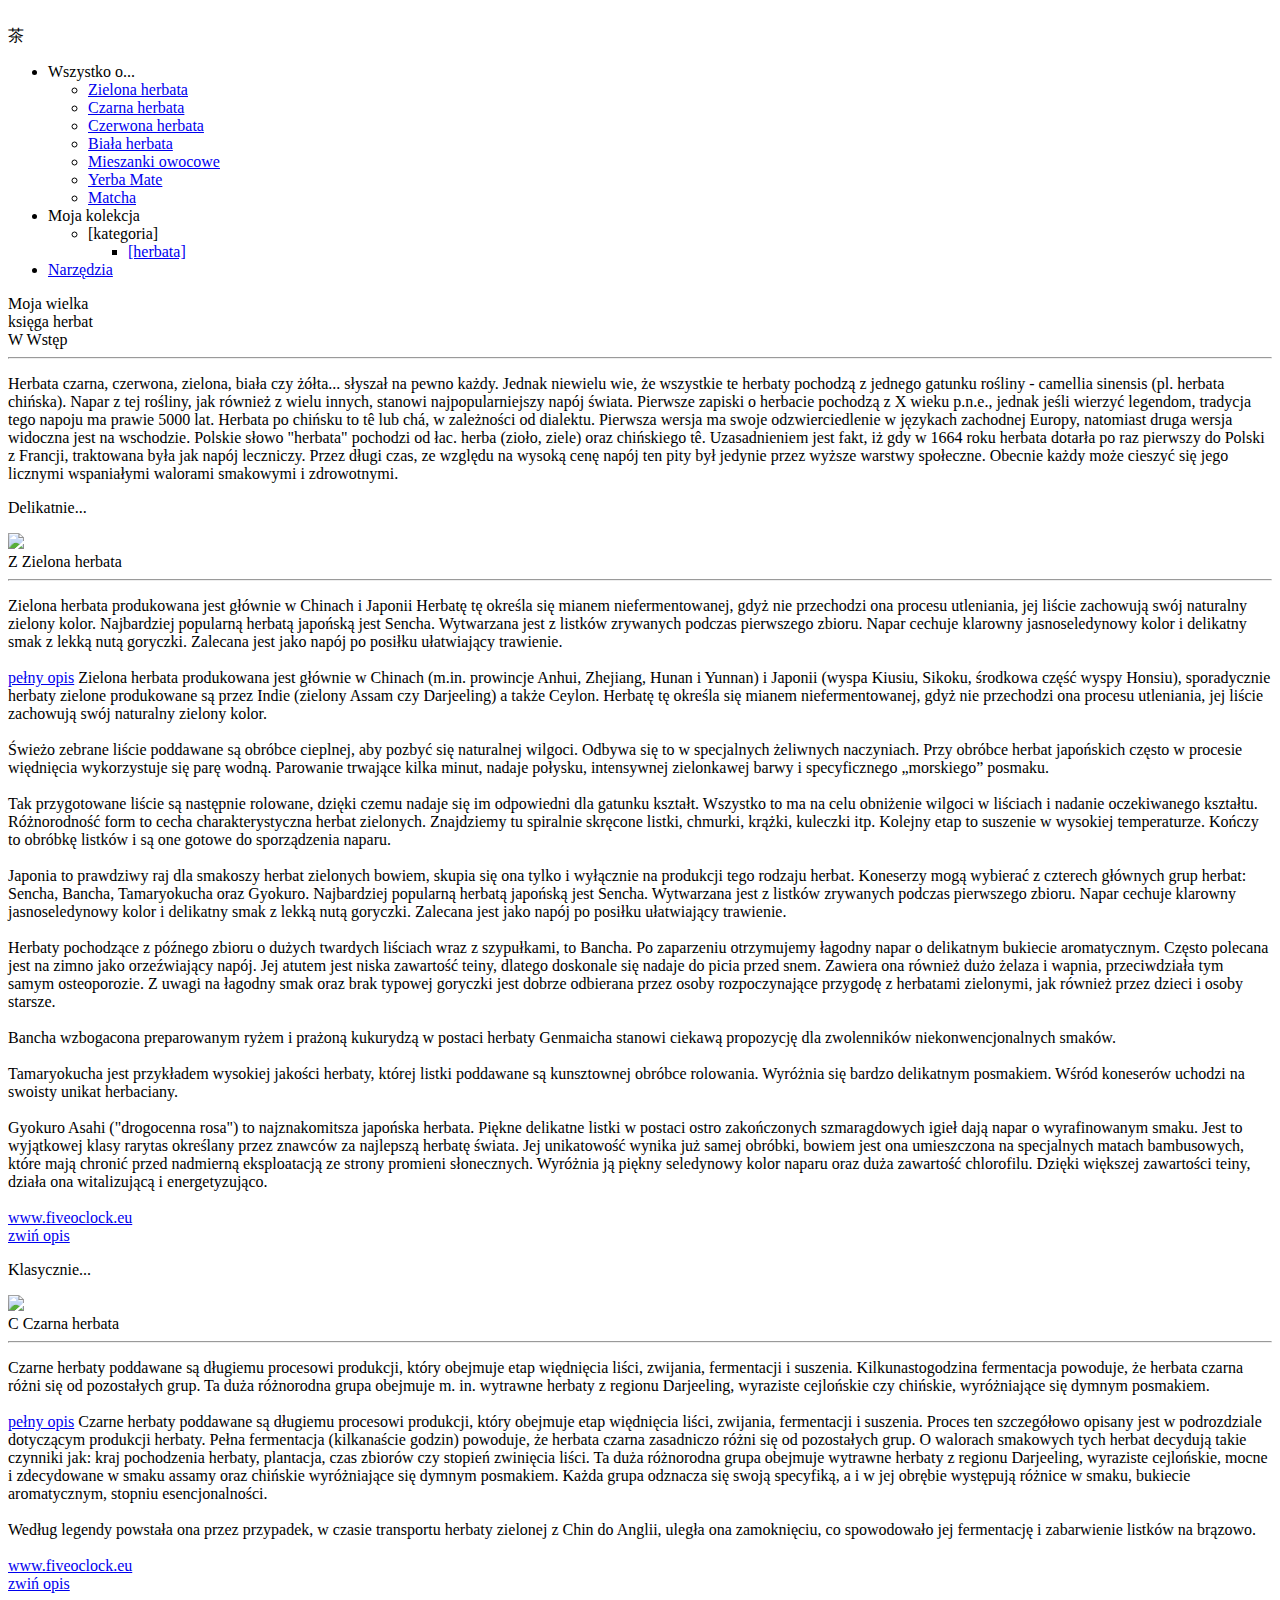
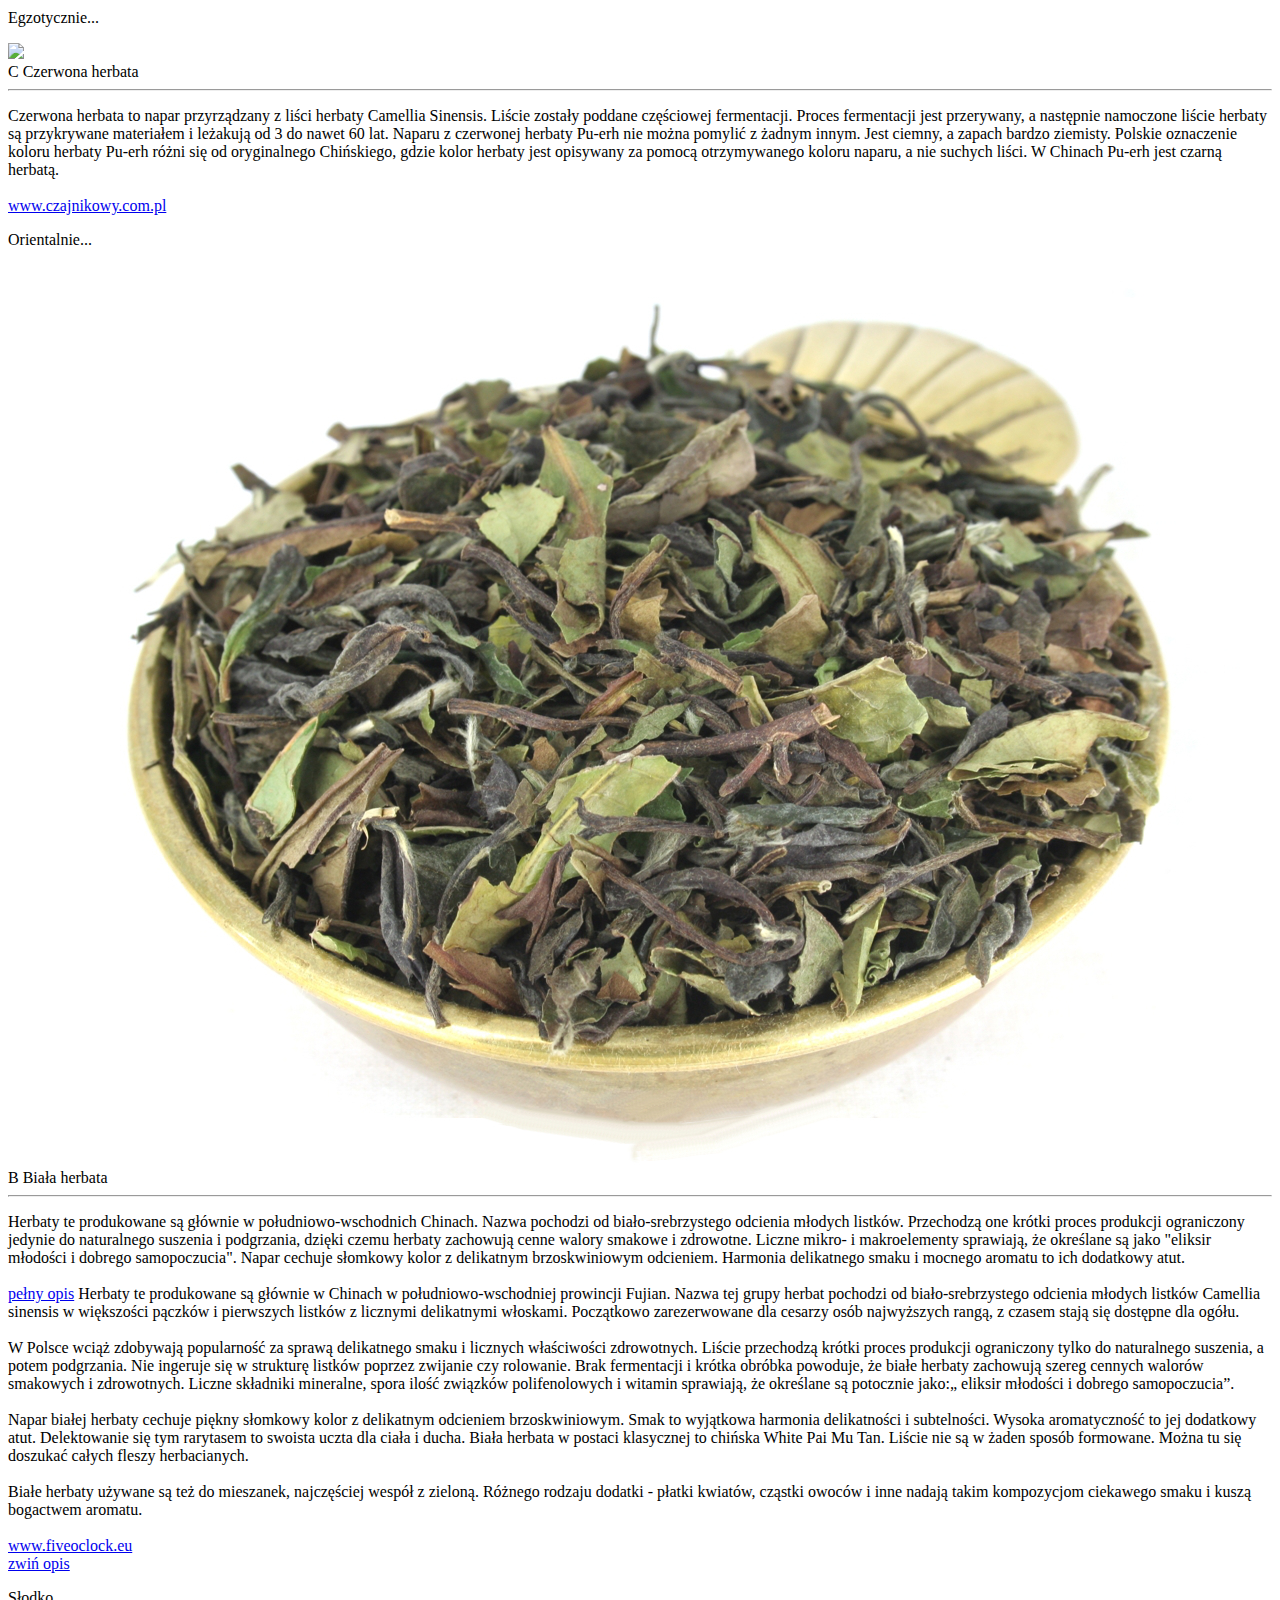
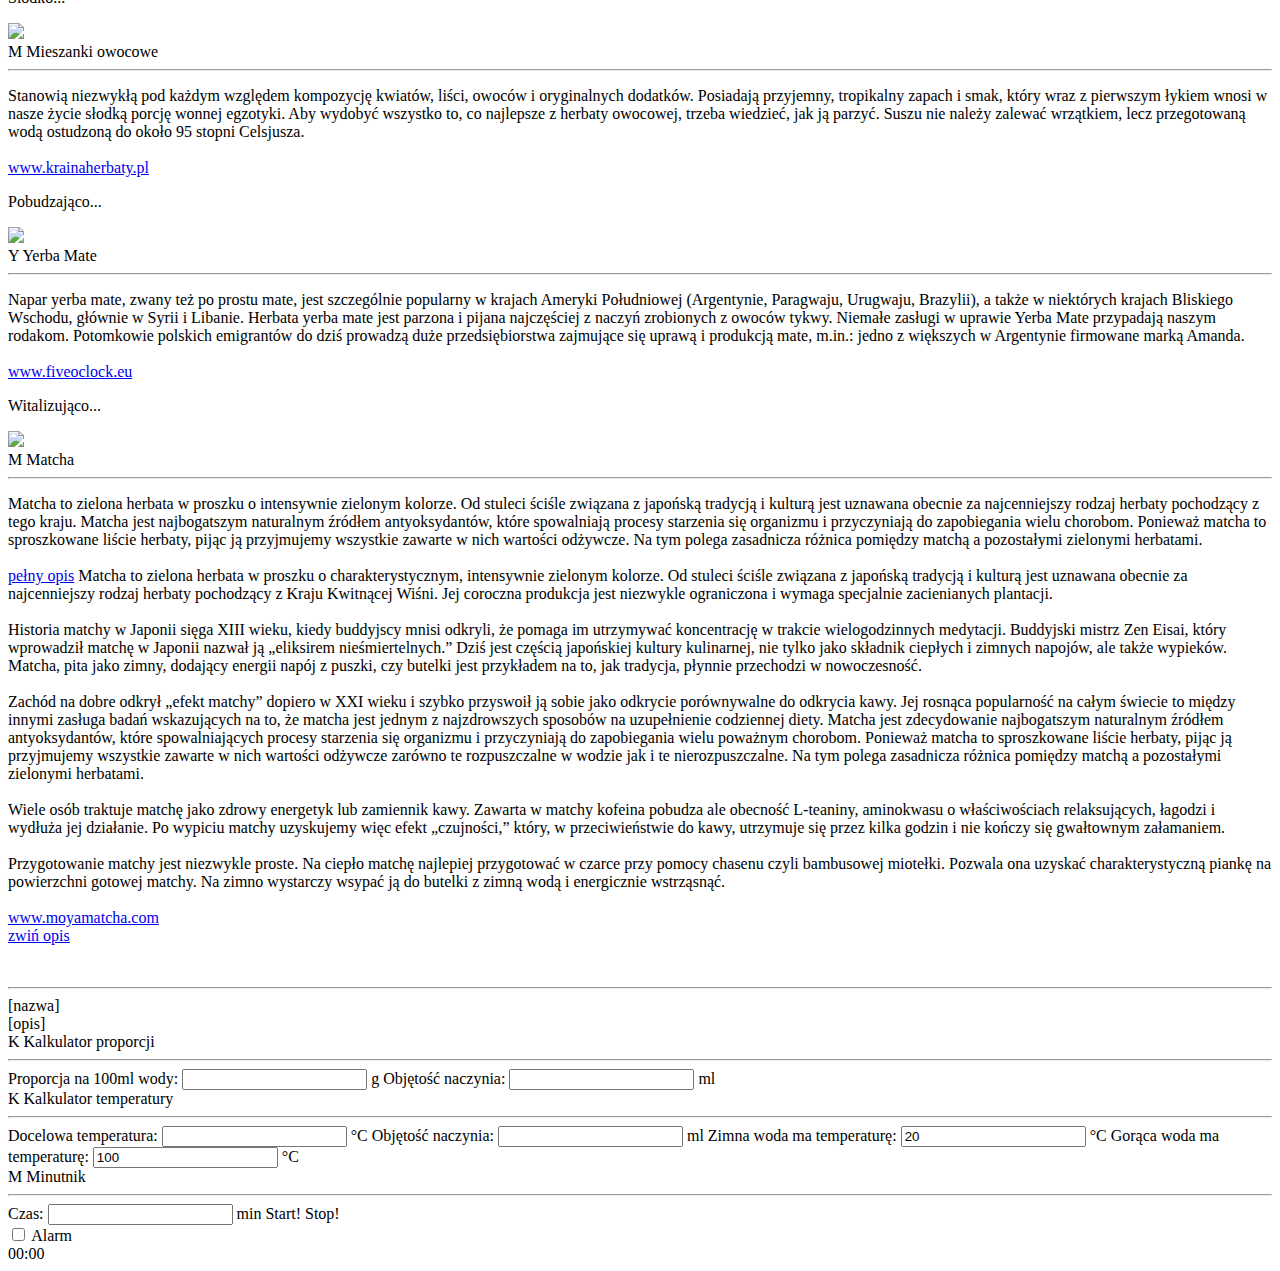
==== index.html @ 40c7bf2c "Merge branch 'main' of https://github.com/RubyNaxela/ksiega_herbat into main" ====
<!DOCTYPE html>
<!-- TODO
    Measure:
-- Mate Żurawina Pomarańcza
-- Pajarito Elaborada
-->
<html>

<head>
    <script>
        const devMode = false;
    </script>
    <script src="js/dev_mode_handler.js" type="text/javascript"></script>
    <title>Księga Herbat</title>
    <link rel="shortcut icon" href="img/favicon.ico" type="image/x-icon">
    <link href="css/checkboxes.css" rel="stylesheet" type="text/css" />
    <link href="css/style.css" rel="stylesheet" type="text/css" />
    <link href="https://fonts.googleapis.com/css2?family=Kufam:wght@400;500;700&family=Lato:wght@400;700&display=swap"
        rel="stylesheet" type="text/css" />
    <link href="https://unpkg.com/ionicons@4.5.10-0/dist/css/ionicons.min.css" rel="stylesheet" type="text/css" />
    <meta charset="utf-8" />
    <meta name="viewport" content="width=device-width,initial-scale=1" />
    <script src="https://ajax.googleapis.com/ajax/libs/jquery/1.11.0/jquery.min.js" type="text/javascript"></script>
    <script type="module" src="https://unpkg.com/ionicons@5.1.2/dist/ionicons/ionicons.esm.js"></script>
    <script nomodule="" src="https://unpkg.com/ionicons@5.1.2/dist/ionicons/ionicons.js"></script>
    <script src="js/parallax_bg_handler.min.js" type="text/javascript"></script>
    <script src="js/rubynaxela_toolbox_1.12.js" type="text/javascript"></script>
</head>

<body>
    <div id="loading-cover">
        <div class="loader">
            <div class="loading-circle"></div>
            <div class="loading-circle"></div>
            <div class="loading-circle"></div>
            <div class="loading-circle"></div>
            <div class="loading-circle"></div>
        </div>
        <noscript>
            <div>
                <span>
                    Twoja przeglądarka nie obsługuje skryptów JavaScript,
                    <br>lub są one wyłączone dla tej witryny.
                </span>
            </div>
        </noscript>
        <div id="no-internet" style="visibility: hidden;">
            <div>
                <span>
                    Brak połączenia z internetem.
                </span>
            </div>
        </div>
    </div>
    <div id="title-panel">
        <header>
            <div id="navbar-container">
                <nav>
                    <div class="menu-icons">
                        <i class="icon ion-md-menu"></i>
                        <i class="icon ion-md-close"></i>
                    </div>
                    <a class="logo">
                        茶<i class="icon ion-md-cafe"></i>
                    </a>
                    <ul class="nav-list">
                        <li>
                            <a>Wszystko o... <i class="icon ion-md-arrow-dropdown"></i></a>
                            <ul class="sub-menu">
                                <li><a class="menu-closing" href="javascript:void(0)"
                                        onclick="animScrollToElement('#desc-green-tea')">
                                        Zielona herbata</a></li>
                                <li><a class="menu-closing" href="javascript:void(0)"
                                        onclick="animScrollToElement('#desc-black-tea')">
                                        Czarna herbata</a></li>
                                <li><a class="menu-closing" href="javascript:void(0)"
                                        onclick="animScrollToElement('#desc-red-tea')">
                                        Czerwona herbata</a></li>
                                <li><a class="menu-closing" href="javascript:void(0)"
                                        onclick="animScrollToElement('#desc-white-tea')">
                                        Biała herbata</a></li>
                                <li><a class="menu-closing" href="javascript:void(0)"
                                        onclick="animScrollToElement('#desc-fruit-mix')">
                                        Mieszanki owocowe</a></li>
                                <li><a class="menu-closing" href="javascript:void(0)"
                                        onclick="animScrollToElement('#desc-yerba-mate')">
                                        Yerba Mate</a></li>
                                <li><a class="menu-closing" href="javascript:void(0)"
                                        onclick="animScrollToElement('#desc-matcha')">
                                        Matcha</a></li>
                            </ul>
                        </li>
                        <li>
                            <a>Moja kolekcja <i class="icon ion-md-arrow-dropdown"></i></a>
                            <ul class="sub-menu" id="tea-list">
                                <li>
                                    <a>[kategoria] <i class="icon ion-md-arrow-dropdown"></i></a>
                                    <ul class="sub-menu">
                                        <li><a class="menu-closing" href="javascript:void(0)"
                                                onclick="selectTea('#', this)">[herbata]</a></li>
                                    </ul>
                                </li>
                            </ul>
                        </li>
                        <li><a class="menu-closing" href="javascript:void(0)"
                                onclick="animScrollToElement('#tools')">Narzędzia</a></li>
                    </ul>
                </nav>
            </div>
        </header>
        <div id="title-center">
            Moja wielka<br><span id="title-big">księga herbat</span>
        </div>
        <a href="javascript:void(0)" onclick="animScrollToElement('#intro-container')">
            <ion-icon name="arrow-down-circle-outline" id="button"></ion-icon>
        </a>
    </div>
    <div id="intro-container">
        <div class="bookmark"><a name="wstep"></a></div>
        <div class="desc-container" id="intro">
            <div class="subtitle-container">
                <span class="subtitle">
                    <span class="initial">W</span>
                    Wstęp
                    <hr>
                </span>
            </div>
            <p class="desc">
                Herbata czarna, czerwona, zielona, biała czy żółta... słyszał na pewno każdy. Jednak niewielu wie, że
                wszystkie te herbaty pochodzą z jednego gatunku rośliny - camellia sinensis (pl. herbata chińska). Napar
                z
                tej rośliny, jak również z wielu innych, stanowi najpopularniejszy napój świata. Pierwsze zapiski o
                herbacie
                pochodzą z X wieku p.n.e., jednak jeśli wierzyć legendom, tradycja tego napoju ma prawie 5000 lat.
                Herbata
                po chińsku to tê lub chá, w zależności od dialektu. Pierwsza wersja ma swoje odzwierciedlenie w językach
                zachodnej Europy, natomiast druga wersja widoczna jest na wschodzie. Polskie słowo "herbata" pochodzi od
                łac. herba (zioło, ziele) oraz chińskiego tê. Uzasadnieniem jest fakt, iż gdy w 1664 roku herbata
                dotarła po
                raz pierwszy do Polski z Francji, traktowana była jak napój leczniczy. Przez długi czas, ze względu na
                wysoką cenę napój ten pity był jedynie przez wyższe warstwy społeczne. Obecnie każdy może cieszyć się
                jego
                licznymi wspaniałymi walorami smakowymi i zdrowotnymi.
            </p>
        </div>
    </div>
    <div id="tea-descriptions">
        <div class="parallax-background" data-parallax="scroll" data-image-src="img/backgrounds/green_tea.jpg">
            <div class="parallax-container" data-rellax-speed="-2.5">
                <p class="flavor-text">Delikatnie...</p>
            </div>
        </div>
        <div class="bookmark"><a name="opis-zielona-herbata"></a></div>
        <div class="desc-container" id="desc-green-tea">
            <img class="desc-photo" src="img/desc/zielona_herbata.jpg">
            <div class="subtitle-container">
                <span class="subtitle">
                    <span class="initial">Z</span>
                    Zielona herbata
                </span>
                <hr>
            </div>
            <p class="desc">
                <span class="shorthand-only">
                    Zielona herbata produkowana jest głównie w Chinach i Japonii Herbatę tę określa się mianem
                    niefermentowanej, gdyż nie przechodzi ona procesu utleniania, jej liście zachowują swój naturalny
                    zielony kolor. Najbardziej popularną herbatą japońską jest Sencha. Wytwarzana jest z listków
                    zrywanych podczas pierwszego zbioru. Napar cechuje klarowny jasnoseledynowy kolor i delikatny smak z
                    lekką nutą goryczki. Zalecana jest jako napój po posiłku ułatwiający trawienie.
                </span>
                <br><br>
                <a href="javascript:void(0)" class="readmore" onclick="$('#desc-green-tea').toggleClass('active');
                    animScrollToElement('#desc-green-tea');">pełny opis</a>
                <span class="hidden-desc">
                    Zielona herbata produkowana jest głównie w Chinach (m.in. prowincje Anhui, Zhejiang, Hunan i Yunnan)
                    i Japonii (wyspa Kiusiu, Sikoku, środkowa część wyspy Honsiu), sporadycznie herbaty zielone
                    produkowane są przez Indie (zielony Assam czy Darjeeling) a także Ceylon. Herbatę tę określa się
                    mianem niefermentowanej, gdyż nie przechodzi ona procesu utleniania, jej liście zachowują swój
                    naturalny zielony kolor.
                    <br><br>
                    Świeżo zebrane liście poddawane są obróbce cieplnej, aby pozbyć się naturalnej wilgoci. Odbywa się
                    to w specjalnych żeliwnych naczyniach. Przy obróbce herbat japońskich często w procesie więdnięcia
                    wykorzystuje się parę wodną. Parowanie trwające kilka minut, nadaje połysku, intensywnej zielonkawej
                    barwy i specyficznego „morskiego” posmaku.
                    <br><br>
                    Tak przygotowane liście są następnie rolowane, dzięki czemu nadaje się im odpowiedni dla gatunku
                    kształt. Wszystko to ma na celu obniżenie wilgoci w liściach i nadanie oczekiwanego kształtu.
                    Różnorodność form to cecha charakterystyczna herbat zielonych. Znajdziemy tu spiralnie skręcone
                    listki, chmurki, krążki, kuleczki itp. Kolejny etap to suszenie w wysokiej temperaturze. Kończy to
                    obróbkę listków i są one gotowe do sporządzenia naparu.
                    <br><br>
                    Japonia to prawdziwy raj dla smakoszy herbat zielonych bowiem, skupia się ona tylko i wyłącznie na
                    produkcji tego rodzaju herbat. Koneserzy mogą wybierać z czterech głównych grup herbat: Sencha,
                    Bancha, Tamaryokucha oraz Gyokuro. Najbardziej popularną herbatą japońską jest Sencha. Wytwarzana
                    jest z listków zrywanych podczas pierwszego zbioru. Napar cechuje klarowny jasnoseledynowy kolor i
                    delikatny smak z lekką nutą goryczki. Zalecana jest jako napój po posiłku ułatwiający trawienie.
                    <br><br>
                    Herbaty pochodzące z późnego zbioru o dużych twardych liściach wraz z szypułkami, to Bancha. Po
                    zaparzeniu otrzymujemy łagodny napar o delikatnym bukiecie aromatycznym. Często polecana jest na
                    zimno jako orzeźwiający napój. Jej atutem jest niska zawartość teiny, dlatego doskonale się nadaje
                    do picia przed snem. Zawiera ona również dużo żelaza i wapnia, przeciwdziała tym samym osteoporozie.
                    Z uwagi na łagodny smak oraz brak typowej goryczki jest dobrze odbierana przez osoby rozpoczynające
                    przygodę z herbatami zielonymi, jak również przez dzieci i osoby starsze.
                    <br><br>
                    Bancha wzbogacona preparowanym ryżem i prażoną kukurydzą w postaci herbaty Genmaicha stanowi ciekawą
                    propozycję dla zwolenników niekonwencjonalnych smaków.
                    <br><br>
                    Tamaryokucha jest przykładem wysokiej jakości herbaty, której listki poddawane są kunsztownej
                    obróbce rolowania. Wyróżnia się bardzo delikatnym posmakiem. Wśród koneserów uchodzi na swoisty
                    unikat herbaciany.
                    <br><br>
                    Gyokuro Asahi ("drogocenna rosa") to najznakomitsza japońska herbata. Piękne delikatne listki w
                    postaci ostro zakończonych szmaragdowych igieł dają napar o wyrafinowanym smaku. Jest to wyjątkowej
                    klasy rarytas określany przez znawców za najlepszą herbatę świata. Jej unikatowość wynika już samej
                    obróbki, bowiem jest ona umieszczona na specjalnych matach bambusowych, które mają chronić przed
                    nadmierną eksploatacją ze strony promieni słonecznych. Wyróżnia ją piękny seledynowy kolor naparu
                    oraz duża zawartość chlorofilu. Dzięki większej zawartości teiny, działa ona witalizującą i
                    energetyzująco.
                    <br><br>
                    <a href="https://www.fiveoclock.eu/herbata/pages/guide/zielona-30.html" class="source-link">
                        www.fiveoclock.eu</a>
                    <br>
                    <a href="javascript:void(0)" class="readless" onclick="$('#desc-green-tea').toggleClass('active');
                        animScrollToElement('#desc-green-tea');">zwiń opis</a>
                </span>
            </p>
        </div>
        <div class="parallax-background" data-parallax="scroll" data-image-src="img/backgrounds/black_tea.jpg">
            <div class="parallax-container" data-rellax-speed="-2.5">
                <p class="flavor-text">Klasycznie...</p>
            </div>
        </div>
        <div class="bookmark"><a name="opis-czarna-herbata"></a></div>
        <div class="desc-container" id="desc-black-tea">
            <img class="desc-photo" src="img/desc/czarna_herbata.jpg">
            <div class="subtitle-container">
                <span class="subtitle">
                    <span class="initial">C</span>
                    Czarna herbata
                </span>
                <hr>
            </div>
            <p class="desc">
                <span class="shorthand-only">
                    Czarne herbaty poddawane są długiemu procesowi produkcji, który obejmuje etap więdnięcia liści,
                    zwijania, fermentacji i suszenia. Kilkunastogodzina fermentacja powoduje, że herbata czarna różni
                    się od pozostałych grup. Ta duża różnorodna grupa obejmuje m. in. wytrawne herbaty z regionu
                    Darjeeling, wyraziste cejlońskie czy chińskie, wyróżniające się dymnym posmakiem.
                    <br><br>
                </span>
                <a href="javascript:void(0)" class="readmore" onclick="$('#desc-black-tea').toggleClass('active');
                    animScrollToElement('#desc-black-tea');">pełny opis</a>
                <span class="hidden-desc">
                    Czarne herbaty poddawane są długiemu procesowi produkcji, który obejmuje etap więdnięcia liści,
                    zwijania, fermentacji i suszenia. Proces ten szczegółowo opisany jest w podrozdziale dotyczącym
                    produkcji herbaty. Pełna fermentacja (kilkanaście godzin) powoduje, że herbata czarna zasadniczo
                    różni się od pozostałych grup. O walorach smakowych tych herbat decydują takie czynniki jak: kraj
                    pochodzenia herbaty, plantacja, czas zbiorów czy stopień zwinięcia liści. Ta duża różnorodna grupa
                    obejmuje wytrawne herbaty z regionu Darjeeling, wyraziste cejlońskie, mocne i zdecydowane w smaku
                    assamy oraz chińskie wyróżniające się dymnym posmakiem. Każda grupa odznacza się swoją specyfiką, a
                    i w jej obrębie występują różnice w smaku, bukiecie aromatycznym, stopniu esencjonalności.
                    <br><br>
                    Według legendy powstała ona przez przypadek, w czasie transportu herbaty zielonej z Chin do Anglii,
                    uległa ona zamoknięciu, co spowodowało jej fermentację i zabarwienie listków na brązowo.
                    <br><br>
                    <a href="https://www.fiveoclock.eu/herbata/pages/guide/czarna-31.html" class="source-link">
                        www.fiveoclock.eu</a>
                    <br>
                    <a href="javascript:void(0)" class="readless" onclick="$('#desc-black-tea').toggleClass('active');
                        animScrollToElement('#desc-black-tea');">zwiń opis</a>
                </span>
            </p>
        </div>
        <div class="parallax-background" data-parallax="scroll" data-image-src="img/backgrounds/puerh.jpg">
            <div class="parallax-container" data-rellax-speed="-2.5">
                <p class="flavor-text">Egzotycznie...</p>
            </div>
        </div>
        <div class="bookmark"><a name="opis-czerwona-herbata"></a></div>
        <div class="desc-container" id="desc-red-tea">
            <img class="desc-photo" src="img/desc/czerwona_herbata.jpg">
            <div class="subtitle-container">
                <span class="subtitle">
                    <span class="initial">C</span>
                    Czerwona herbata
                </span>
                <hr>
            </div>
            <p class="desc">
                <span class="shorthand-only">
                    Czerwona herbata to napar przyrządzany z liści herbaty Camellia Sinensis. Liście zostały poddane
                    częściowej fermentacji. Proces fermentacji jest przerywany, a następnie namoczone liście herbaty są
                    przykrywane materiałem i leżakują od 3 do nawet 60 lat. Naparu z czerwonej herbaty Pu-erh nie można
                    pomylić z żadnym innym. Jest ciemny, a zapach bardzo ziemisty. Polskie oznaczenie koloru herbaty
                    Pu-erh różni się od oryginalnego Chińskiego, gdzie kolor herbaty jest opisywany za pomocą
                    otrzymywanego koloru naparu, a nie suchych liści. W Chinach Pu-erh jest czarną herbatą.
                    <br><br>
                    <a href="https://www.czajnikowy.com.pl/herbata-czerwona-pu-erh/" class="source-link">
                        www.czajnikowy.com.pl</a>
                </span>
            </p>
        </div>
        <div class="parallax-background" data-parallax="scroll" data-image-src="img/backgrounds/white_tea.jpeg">
            <div class="parallax-container" data-rellax-speed="-2.5">
                <p class="flavor-text">Orientalnie...</p>
            </div>
        </div>
        <div class="bookmark"><a name="opis-biala-herbata"></a></div>
        <div class="desc-container" id="desc-white-tea">
            <img class="desc-photo" src="img/desc/biała_herbata.jpg">
            <div class="subtitle-container">
                <span class="subtitle">
                    <span class="initial">B</span>
                    Biała herbata
                </span>
                <hr>
            </div>
            <p class="desc">
                <span class="shorthand-only">
                    Herbaty te produkowane są głównie w południowo-wschodnich Chinach. Nazwa pochodzi od
                    biało-srebrzystego odcienia młodych listków. Przechodzą one krótki proces produkcji ograniczony
                    jedynie do naturalnego suszenia i podgrzania, dzięki czemu herbaty zachowują cenne walory smakowe i
                    zdrowotne. Liczne mikro- i makroelementy sprawiają, że określane są jako "eliksir młodości i dobrego
                    samopoczucia". Napar cechuje słomkowy kolor z delikatnym brzoskwiniowym odcieniem. Harmonia
                    delikatnego smaku i mocnego aromatu to ich dodatkowy atut.
                    <br><br>
                </span>
                <a href="javascript:void(0)" class="readmore" onclick="$('#desc-white-tea').toggleClass('active');
                    animScrollToElement('#desc-white-tea');">pełny opis</a>
                <span class="hidden-desc">
                    Herbaty te produkowane są głównie w Chinach w południowo-wschodniej prowincji Fujian. Nazwa tej
                    grupy herbat pochodzi od biało-srebrzystego odcienia młodych listków Camellia sinensis w większości
                    pączków i pierwszych listków z licznymi delikatnymi włoskami. Początkowo zarezerwowane dla cesarzy
                    osób najwyższych rangą, z czasem stają się dostępne dla ogółu.
                    <br><br>
                    W Polsce wciąż zdobywają popularność za sprawą delikatnego smaku i licznych właściwości zdrowotnych.
                    Liście przechodzą krótki proces produkcji ograniczony tylko do naturalnego suszenia, a potem
                    podgrzania. Nie ingeruje się w strukturę listków poprzez zwijanie czy rolowanie. Brak fermentacji i
                    krótka obróbka powoduje, że białe herbaty zachowują szereg cennych walorów smakowych i zdrowotnych.
                    Liczne składniki mineralne, spora ilość związków polifenolowych i witamin sprawiają, że określane są
                    potocznie jako:„ eliksir młodości i dobrego samopoczucia”.
                    <br><br>
                    Napar białej herbaty cechuje piękny słomkowy kolor z delikatnym odcieniem brzoskwiniowym. Smak to
                    wyjątkowa harmonia delikatności i subtelności. Wysoka aromatyczność to jej dodatkowy atut.
                    Delektowanie się tym rarytasem to swoista uczta dla ciała i ducha. Biała herbata w postaci
                    klasycznej to chińska White Pai Mu Tan. Liście nie są w żaden sposób formowane. Można tu się
                    doszukać całych fleszy herbacianych.
                    <br><br>
                    Białe herbaty używane są też do mieszanek, najczęściej wespół z zieloną. Różnego
                    rodzaju dodatki - płatki kwiatów, cząstki owoców i inne nadają takim kompozycjom ciekawego smaku i
                    kuszą bogactwem aromatu.
                    <br><br>
                    <a href="https://www.fiveoclock.eu/herbata/pages/guide/biala-32.html" class="source-link">
                        www.fiveoclock.eu</a>
                    <br>
                    <a href="javascript:void(0)" class="readless" onclick="$('#desc-white-tea').toggleClass('active');
                        animScrollToElement('#desc-white-tea');">zwiń opis</a>
                </span>
            </p>
        </div>
        <div class="parallax-background" data-parallax="scroll" data-image-src="img/backgrounds/fruit_flower_tea.jpg">
            <div class="parallax-container" data-rellax-speed="-2.5">
                <p class="flavor-text">Słodko...</p>
            </div>
        </div>
        <div class="bookmark"><a name="opis-mieszanki-owocowe"></a></div>
        <div class="desc-container" id="desc-fruit-mix">
            <img class="desc-photo" src="img/desc/mieszanki_owocowe.jpg">
            <div class="subtitle-container">
                <span class="subtitle">
                    <span class="initial">M</span>
                    Mieszanki owocowe
                </span>
                <hr>
            </div>
            <p class="desc">
                <span class="shorthand-only">
                    Stanowią niezwykłą pod każdym względem kompozycję kwiatów, liści, owoców i oryginalnych dodatków.
                    Posiadają przyjemny, tropikalny zapach i smak, który wraz z pierwszym łykiem wnosi w nasze życie
                    słodką porcję wonnej egzotyki. Aby wydobyć wszystko to, co najlepsze z herbaty owocowej, trzeba
                    wiedzieć, jak ją parzyć. Suszu nie należy zalewać wrzątkiem, lecz przegotowaną wodą ostudzoną do
                    około 95 stopni Celsjusza.
                    <br><br>
                    <a href="https://www.krainaherbaty.pl/herbata-owocowa" class="source-link">
                        www.krainaherbaty.pl</a>
                </span>
            </p>
        </div>
        <div class="parallax-background" data-parallax="scroll" data-image-src="img/backgrounds/yerba_mate.jpg">
            <div class="parallax-container" data-rellax-speed="-2.5">
                <p class="flavor-text">Pobudzająco...</p>
            </div>
        </div>
        <div class="bookmark"><a name="opis-yerba-mate"></a></div>
        <div class="desc-container" id="desc-yerba-mate">
            <img class="desc-photo" src="img/desc/yerba_mate.jpg">
            <div class="subtitle-container">
                <span class="subtitle">
                    <span class="initial">Y</span>
                    Yerba Mate
                </span>
                <hr>
            </div>
            <p class="desc">
                <span class="shorthand-only">
                    Napar yerba mate, zwany też po prostu mate, jest szczególnie popularny w krajach Ameryki Południowej
                    (Argentynie, Paragwaju, Urugwaju, Brazylii), a także w niektórych krajach Bliskiego Wschodu, głównie
                    w Syrii i Libanie. Herbata yerba mate jest parzona i pijana najczęściej z naczyń zrobionych z owoców
                    tykwy. Niemałe zasługi w uprawie Yerba Mate przypadają naszym rodakom. Potomkowie polskich
                    emigrantów do dziś prowadzą duże przedsiębiorstwa zajmujące się uprawą i produkcją mate, m.in.:
                    jedno z większych w Argentynie firmowane marką Amanda.
                    <br><br>
                    <a href="https://www.fiveoclock.eu/herbata/products/mate-zielona-234.html" class="source-link">
                        www.fiveoclock.eu</a>
                </span>
            </p>
        </div>
        <div class="parallax-background" data-parallax="scroll" data-image-src="img/backgrounds/matcha.jpg">
            <div class="parallax-container" data-rellax-speed="-2.5">
                <p class="flavor-text">Witalizująco...</p>
            </div>
        </div>
        <div class="bookmark"><a name="opis-matcha"></a></div>
        <div class="desc-container" id="desc-matcha">
            <img class="desc-photo" src="img/desc/matcha.jpg">
            <div class="subtitle-container">
                <span class="subtitle">
                    <span class="initial">M</span>
                    Matcha
                </span>
                <hr>
            </div>
            <p class="desc">
                <span class="shorthand-only">
                    Matcha to zielona herbata w proszku o intensywnie zielonym kolorze. Od stuleci ściśle związana z
                    japońską tradycją i kulturą jest uznawana obecnie za najcenniejszy rodzaj herbaty pochodzący z tego
                    kraju. Matcha jest najbogatszym naturalnym źródłem antyoksydantów, które spowalniają procesy
                    starzenia się organizmu i przyczyniają do zapobiegania wielu chorobom. Ponieważ matcha to
                    sproszkowane liście herbaty, pijąc ją przyjmujemy wszystkie zawarte w nich wartości odżywcze. Na tym
                    polega zasadnicza różnica pomiędzy matchą a pozostałymi zielonymi herbatami.
                </span>
                <br><br>
                <a href="javascript:void(0)" class="readmore" onclick="$('#desc-matcha').toggleClass('active');
                    animScrollToElement('#desc-matcha');">pełny opis</a>
                <span class="hidden-desc">
                    Matcha to zielona herbata w proszku o charakterystycznym, intensywnie zielonym kolorze. Od stuleci
                    ściśle związana z japońską tradycją i kulturą jest uznawana obecnie za najcenniejszy rodzaj herbaty
                    pochodzący z Kraju Kwitnącej Wiśni. Jej coroczna produkcja jest niezwykle ograniczona i wymaga
                    specjalnie zacienianych plantacji.
                    <br><br>
                    Historia matchy w Japonii sięga XIII wieku, kiedy buddyjscy mnisi odkryli, że pomaga im utrzymywać
                    koncentrację w trakcie wielogodzinnych medytacji. Buddyjski mistrz Zen Eisai, który wprowadził
                    matchę w Japonii nazwał ją „eliksirem nieśmiertelnych.” Dziś jest częścią japońskiej kultury
                    kulinarnej, nie tylko jako składnik ciepłych i zimnych napojów, ale także wypieków. Matcha, pita
                    jako zimny, dodający energii napój z puszki, czy butelki jest przykładem na to, jak tradycja,
                    płynnie przechodzi w nowoczesność.
                    <br><br>
                    Zachód na dobre odkrył „efekt matchy” dopiero w XXI wieku i szybko przyswoił ją sobie jako odkrycie
                    porównywalne do odkrycia kawy. Jej rosnąca popularność na całym świecie to między innymi zasługa
                    badań wskazujących na to, że matcha jest jednym z najzdrowszych sposobów na uzupełnienie codziennej
                    diety. Matcha jest zdecydowanie najbogatszym naturalnym źródłem antyoksydantów, które
                    spowalniających procesy starzenia się organizmu i przyczyniają do zapobiegania wielu poważnym
                    chorobom. Ponieważ matcha to sproszkowane liście herbaty, pijąc ją przyjmujemy wszystkie zawarte w
                    nich wartości odżywcze zarówno te rozpuszczalne w wodzie jak i te nierozpuszczalne. Na tym polega
                    zasadnicza różnica pomiędzy matchą a pozostałymi zielonymi herbatami.
                    <br><br>
                    Wiele osób traktuje matchę jako zdrowy energetyk lub zamiennik kawy. Zawarta w matchy kofeina
                    pobudza ale obecność L-teaniny, aminokwasu o właściwościach relaksujących, łagodzi i wydłuża jej
                    działanie. Po wypiciu matchy uzyskujemy więc efekt „czujności,” który, w przeciwieństwie do kawy,
                    utrzymuje się przez kilka godzin i nie kończy się gwałtownym załamaniem.
                    <br><br>
                    Przygotowanie matchy jest niezwykle proste. Na ciepło matchę najlepiej przygotować w czarce przy
                    pomocy chasenu czyli bambusowej miotełki. Pozwala ona uzyskać charakterystyczną piankę na
                    powierzchni gotowej matchy. Na zimno wystarczy wsypać ją do butelki z zimną wodą i energicznie
                    wstrząsnąć.
                    <br><br>
                    <a href="https://www.moyamatcha.com/japonska-zielona-herbata-moya-matcha/czym-jest-matcha"
                        class="source-link">
                        www.moyamatcha.com</a>
                    <br>
                    <a href="javascript:void(0)" class="readless" onclick="$('#desc-matcha').toggleClass('active');
                        animScrollToElement('#desc-matcha');">zwiń opis</a>
                </span>
            </p>
        </div>
    </div>
    <div id="tea-collection">
        <div class="shelf-container">
            <div class="icons-wrapper">
                <div class="shelf-icons">
                    <ion-icon class="left-arrow" name="chevron-back-circle"></ion-icon>
                    <ion-icon class="right-arrow" name="chevron-forward-circle"></ion-icon>
                </div>
            </div>
            <div class="shelf" id="placeholder">
                <div class="tea-boxes">
                    <div class="tea-box">
                        <div class="ribbon fiveoclock"></div>
                        <div class="amount ribbon fiveoclock" data-amount=""></div>
                        <div class="cup ribbon fiveoclock"></div>
                        <div class="rating-stars">
                            <ion-icon name="star"></ion-icon>
                            <ion-icon name="star"></ion-icon>
                            <ion-icon name="star-half-outline"></ion-icon>
                            <ion-icon name="star-outline"></ion-icon>
                            <ion-icon name="star-outline"></ion-icon>
                        </div>
                        <div class="photo-area">
                            <img class="tea-photo" src="" onerror="loadFallbackPhoto(this)">
                        </div>
                        <div class="title">
                            <hr><span class="title-text">[nazwa]</span>
                        </div>
                        <div class="desc">
                            [opis]
                        </div>
                        <div class="brewing-instructions">
                            <brewing-table data-temp="?" />
                        </div>
                        <div class="tea-box-shelf-base"></div>
                        <div class="tea-box-shadow"></div>
                    </div>
                </div>
                <div>
                    <div class="forced-margin"></div>
                </div>
            </div>
        </div>
    </div>
    <div id="tools">
        <div class="bookmark"><a name="narzedzia"></a></div>
        <div class="tool-wrapper" id="ratio-calc-wrapper">
            <div class="tool-area">
                <div class="tool-container">
                    <div class="subtitle-container" id="ratio-calc-title">
                        <ion-icon class="tool-close" name="close-outline" onclick="toggleFixed('#ratio-calc-wrapper')">
                        </ion-icon>
                        <span class="subtitle">
                            <span class="initial">K</span>
                            Kalkulator proporcji
                            <hr>
                        </span>
                    </div>
                    <script src="js/ratio_calc.js" type="text/javascript"></script>
                    <div class="tool" id="ratio_calc">
                        <span class="right">Proporcja na 100ml wody:</span>
                        <input type="text" id="M_ratio" onchange="calcRatio();" onkeypress="this.onchange();"
                            onpaste="this.onchange();" oninput="this.onchange();" />
                        <span class="unit">g</span>
                        <span class="right">Objętość naczynia:</span>
                        <input type="text" id="V_ratio" onchange="calcRatio();" onkeypress="this.onchange();"
                            onpaste="this.onchange();" oninput="this.onchange();" />
                        <span class="unit">ml</span>
                        <span class="output" id="output_ratio"></span>
                    </div>
                </div>
            </div>
        </div>
        <div class="tool-wrapper" id="temperature-calc-wrapper">
            <div class="tool-area">
                <div class="tool-container">
                    <div class="subtitle-container" id="temperature-calc-title">
                        <ion-icon class="tool-close" name="close-outline"
                            onclick="toggleFixed('#temperature-calc-wrapper')"></ion-icon>
                        <span class="subtitle">
                            <span class="initial">K</span>
                            Kalkulator temperatury
                            <hr>
                        </span>
                    </div>
                    <script src="js/temperature_calc.js" type="text/javascript"></script>
                    <div class="tool" id="temperature_calc">
                        <span class="right">Docelowa temperatura:</span>
                        <input type="text" id="T_temperature" onchange="calcTemperature();"
                            onkeypress="this.onchange();" onpaste="this.onchange();" oninput="this.onchange();" />
                        <span class="unit">°C</span>
                        <span class="right">Objętość naczynia:</span>
                        <input type="text" id="V_temperature" onchange="calcTemperature();"
                            onkeypress="this.onchange();" onpaste="this.onchange();" oninput="this.onchange();" />
                        <span class="unit">ml</span>
                        <span id="water_or_ice" class="right">Zimna woda ma temperaturę:</span>
                        <input type="text" id="T1_temperature" value="20" onchange="calcTemperature();"
                            onkeypress="this.onchange();" onpaste="this.onchange();" oninput="this.onchange();" />
                        <span class="unit">°C</span>
                        <span class="right">Gorąca woda ma temperaturę:</span>
                        <input type="text" id="T2_temperature" value="100" onchange="calcTemperature();"
                            onkeypress="this.onchange();" onpaste="this.onchange();" oninput="this.onchange();" />
                        <span class="unit">°C</span>
                        <span class="output" id="output_temperature"></span>
                    </div>
                </div>
            </div>
        </div>
        <div class="tool-wrapper" id="timer-wrapper">
            <div class="tool-area">
                <div class="tool-container">
                    <div class="subtitle-container" id="timer-title">
                        <ion-icon class="tool-close" name="close-outline" onclick="toggleFixed('#timer-wrapper')">
                        </ion-icon>
                        <span class="subtitle">
                            <span class="initial">M</span>
                            Minutnik
                            <hr>
                        </span>
                    </div>
                    <script src="js/timer.js" type="text/javascript"></script>
                    <div class="tool" id="timer">
                        <span class="right">Czas:</span>
                        <input type="text" id="timer_input" />
                        <span class="unit">min</span>
                        <span class="button" onclick="timerFromInput()">Start!</span>
                        <span class="button" onclick="timerStop()">Stop!</span>
                        <div>
                            <input type="checkbox" id="timer_alarm" class="checkbox css-checkbox lrg" />
                            <label for="timer_alarm" name="checkbox69_lbl" class="css-label lrg vlad"
                                id="toggle_alarm_label">
                                Alarm
                            </label>
                        </div>
                        <span id="output_timer">00:00</span>
                    </div>
                </div>
            </div>
        </div>

    </div>
    <style id="ribbon-styles"></style>
    <script src="js/parallax_fg_handler.min.js" type="text/javascript"></script>
    <script src="js/layout_handler.js" type="text/javascript"></script>
    <script src="js/tea_boxes_handler.js" type="text/javascript"></script>
    <script src="js/collection_arrows_handler.js" type="text/javascript"></script>
    <script src="js/sync_tasks_manager.js" type="text/javascript"></script>
    <script src="js/data_importer.js" type="text/javascript"></script>
</body>

</html>
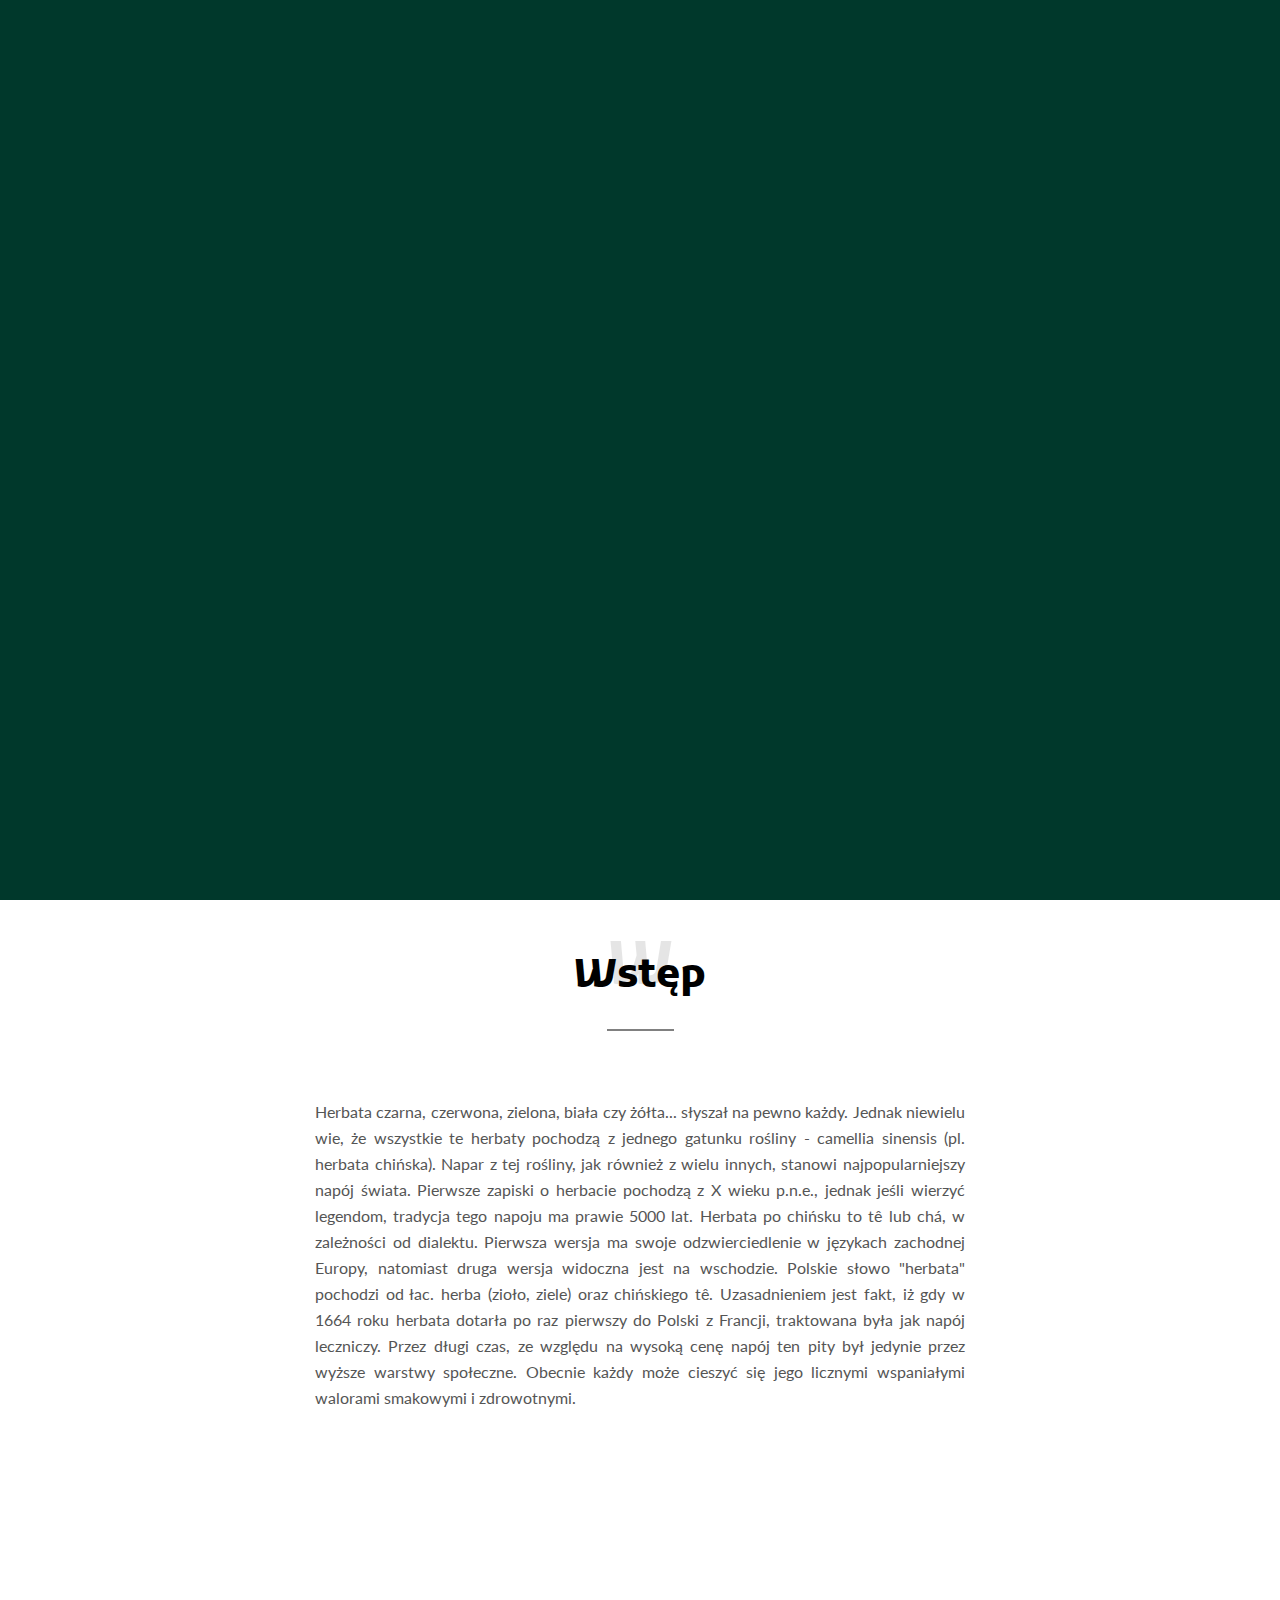
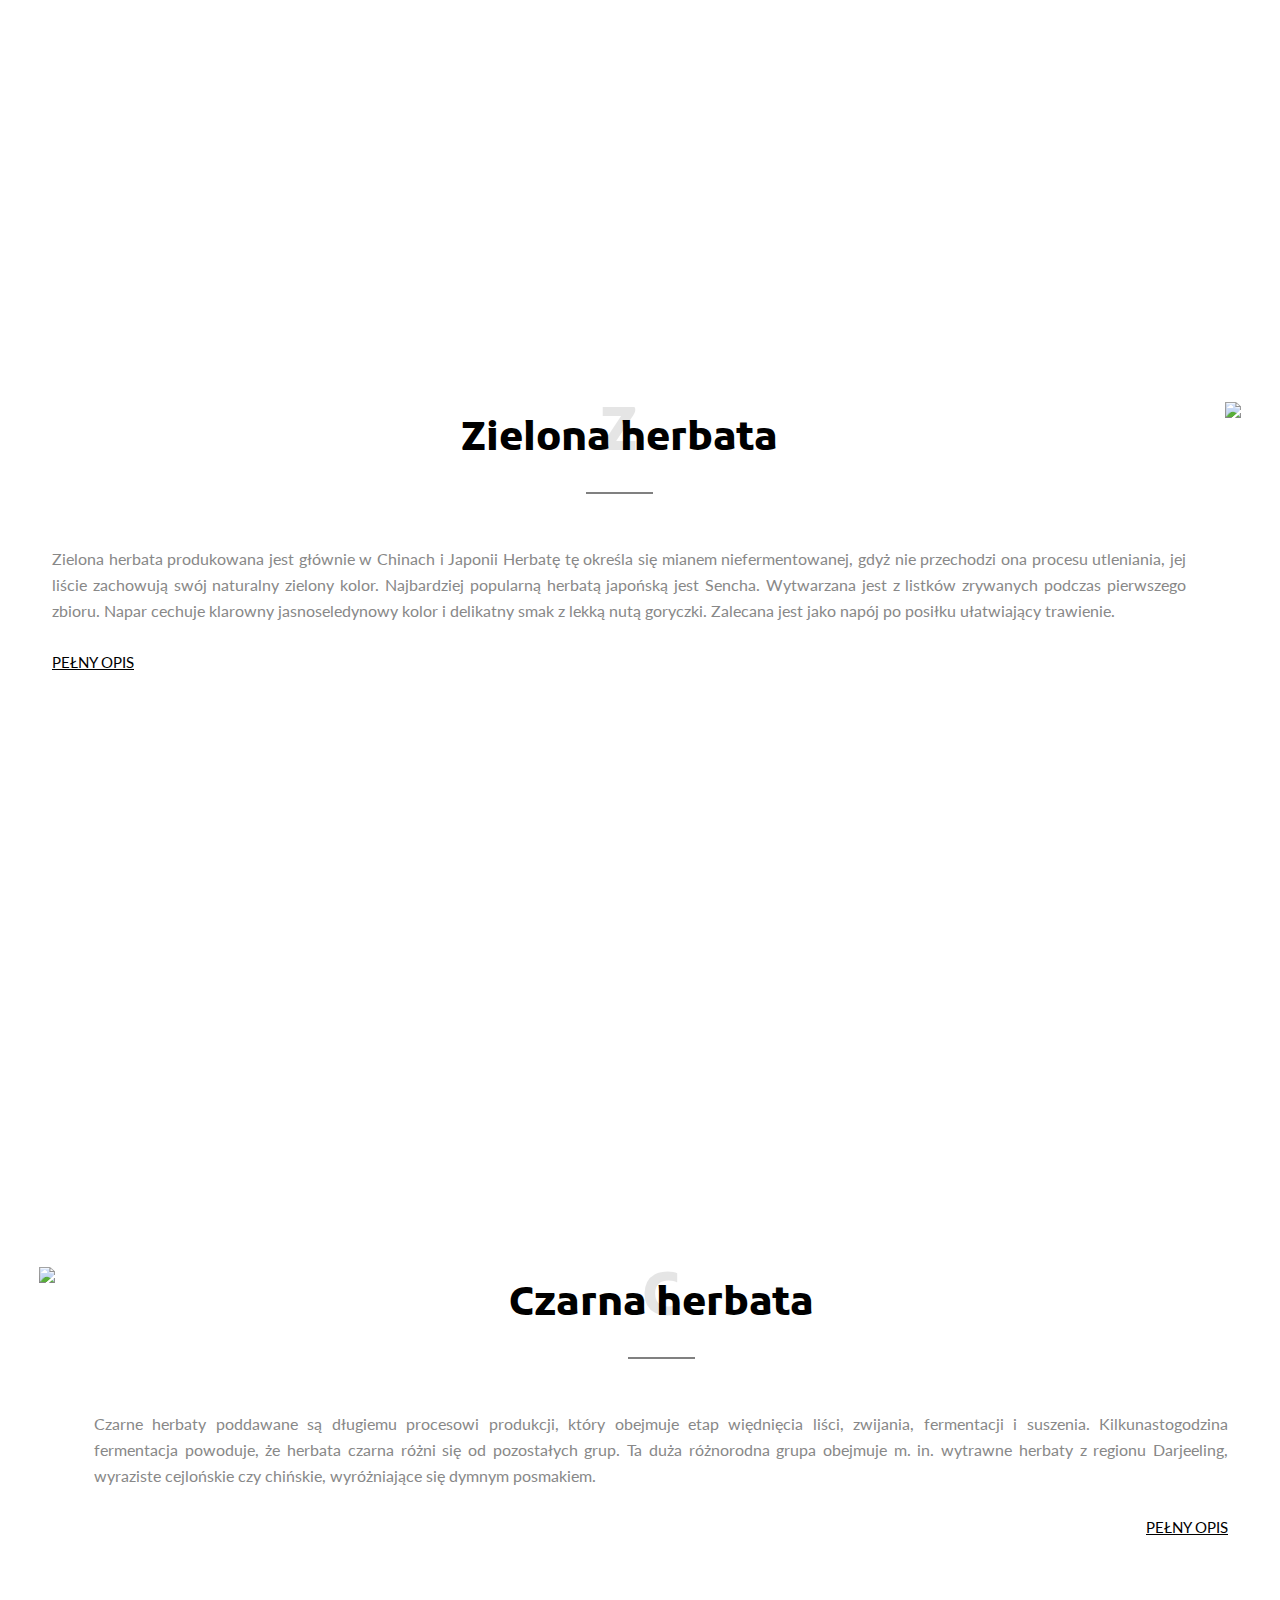
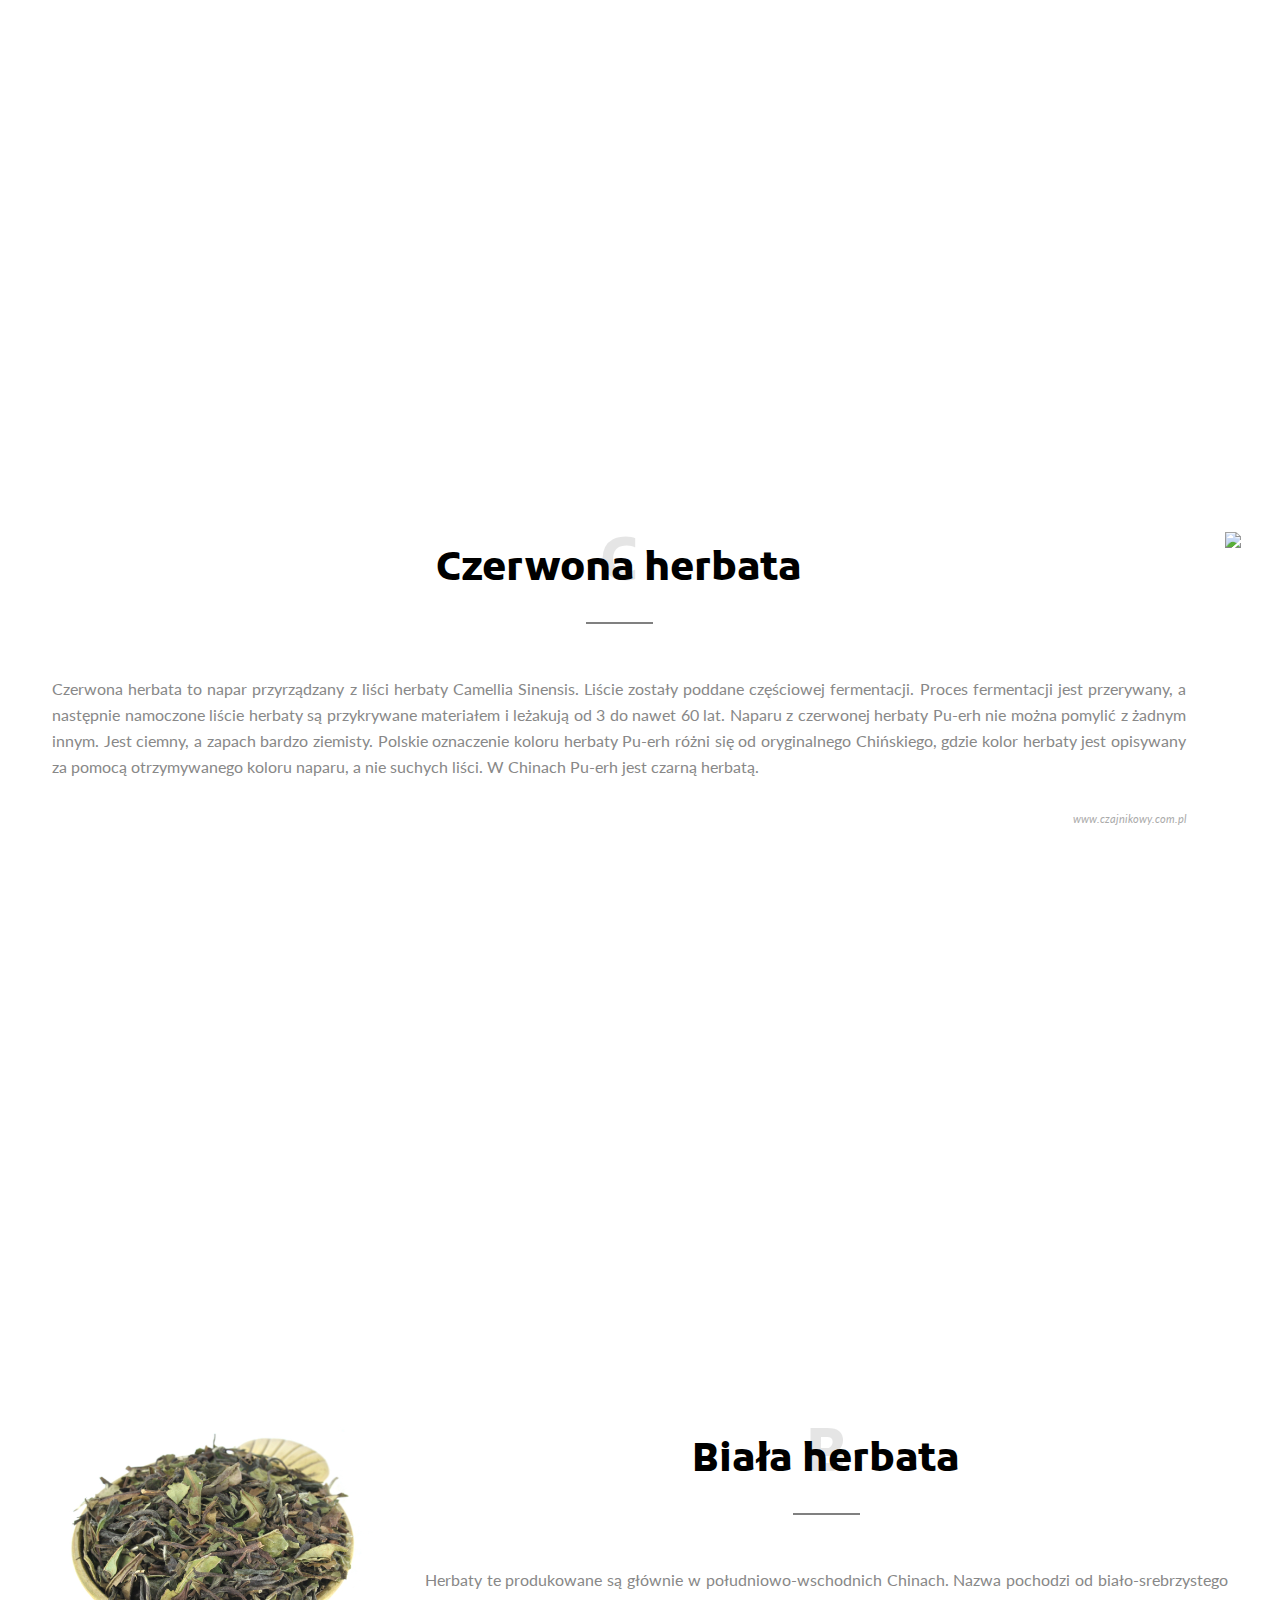
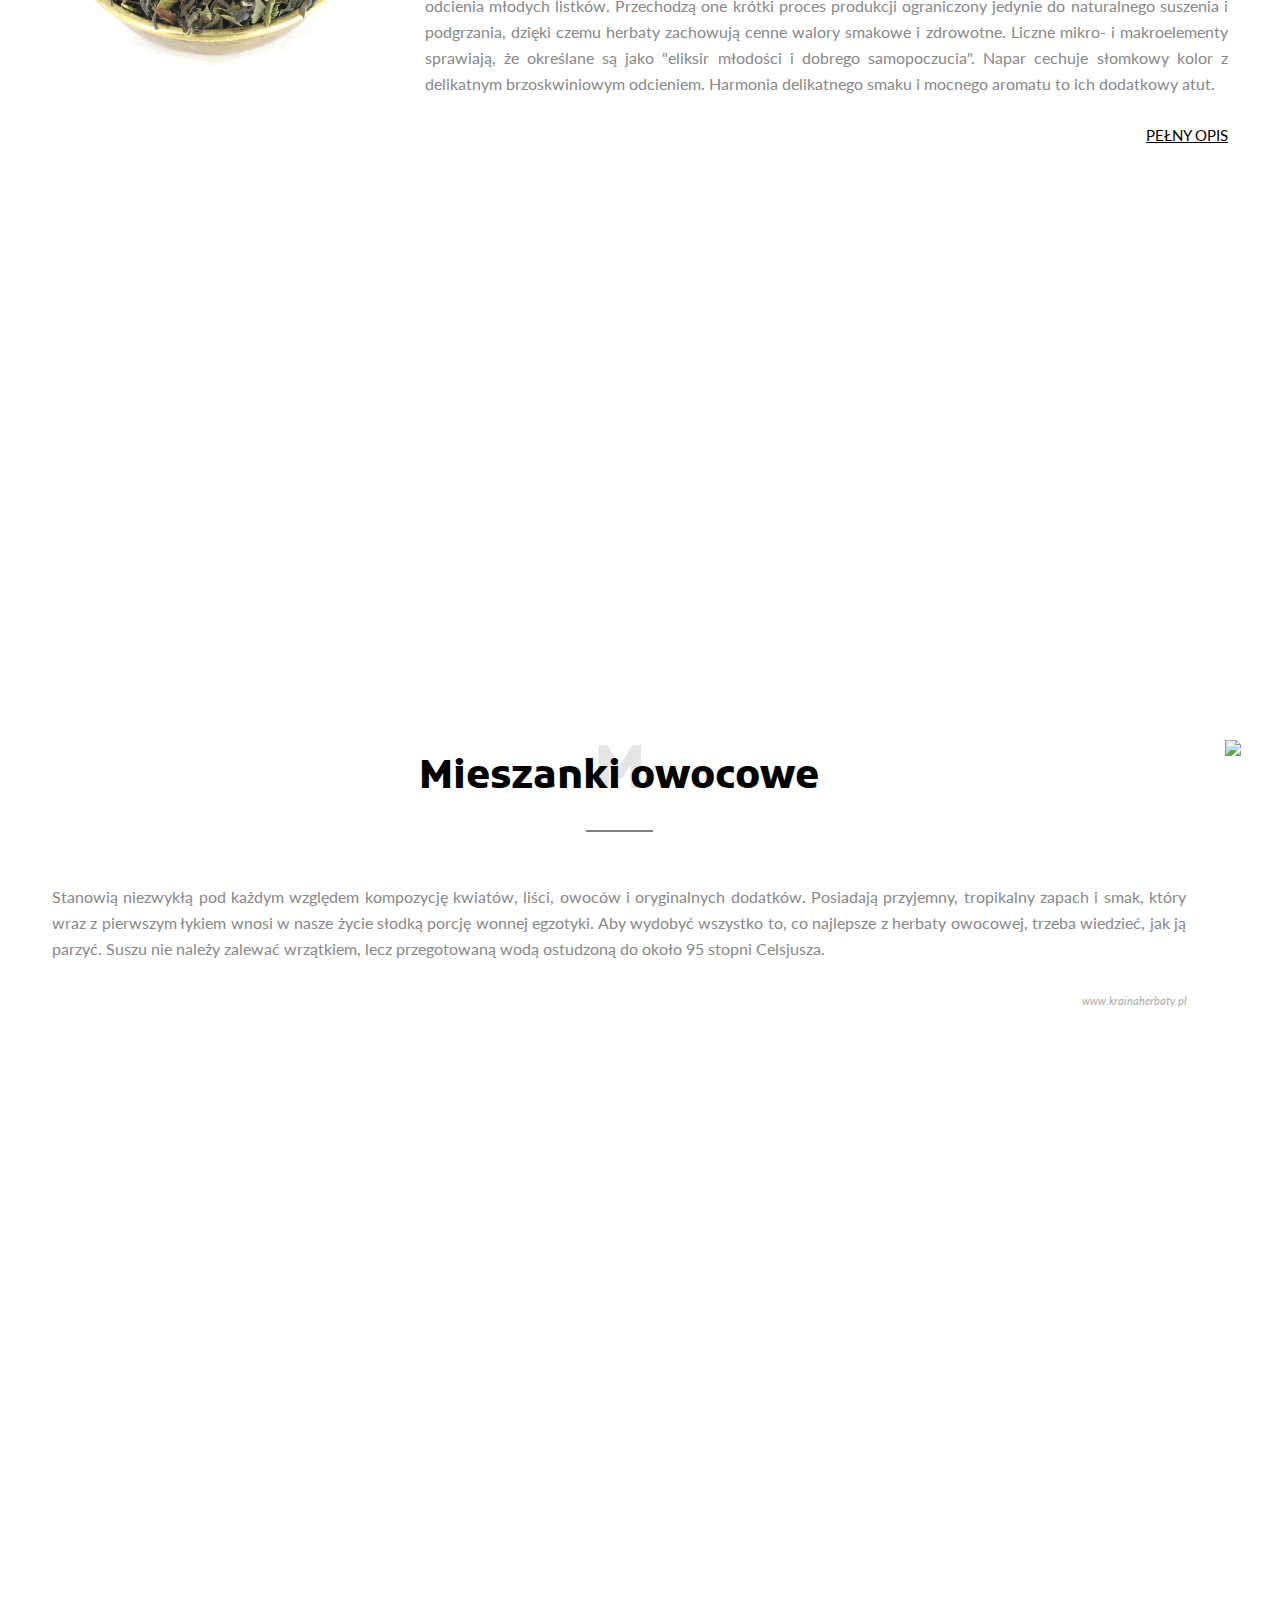
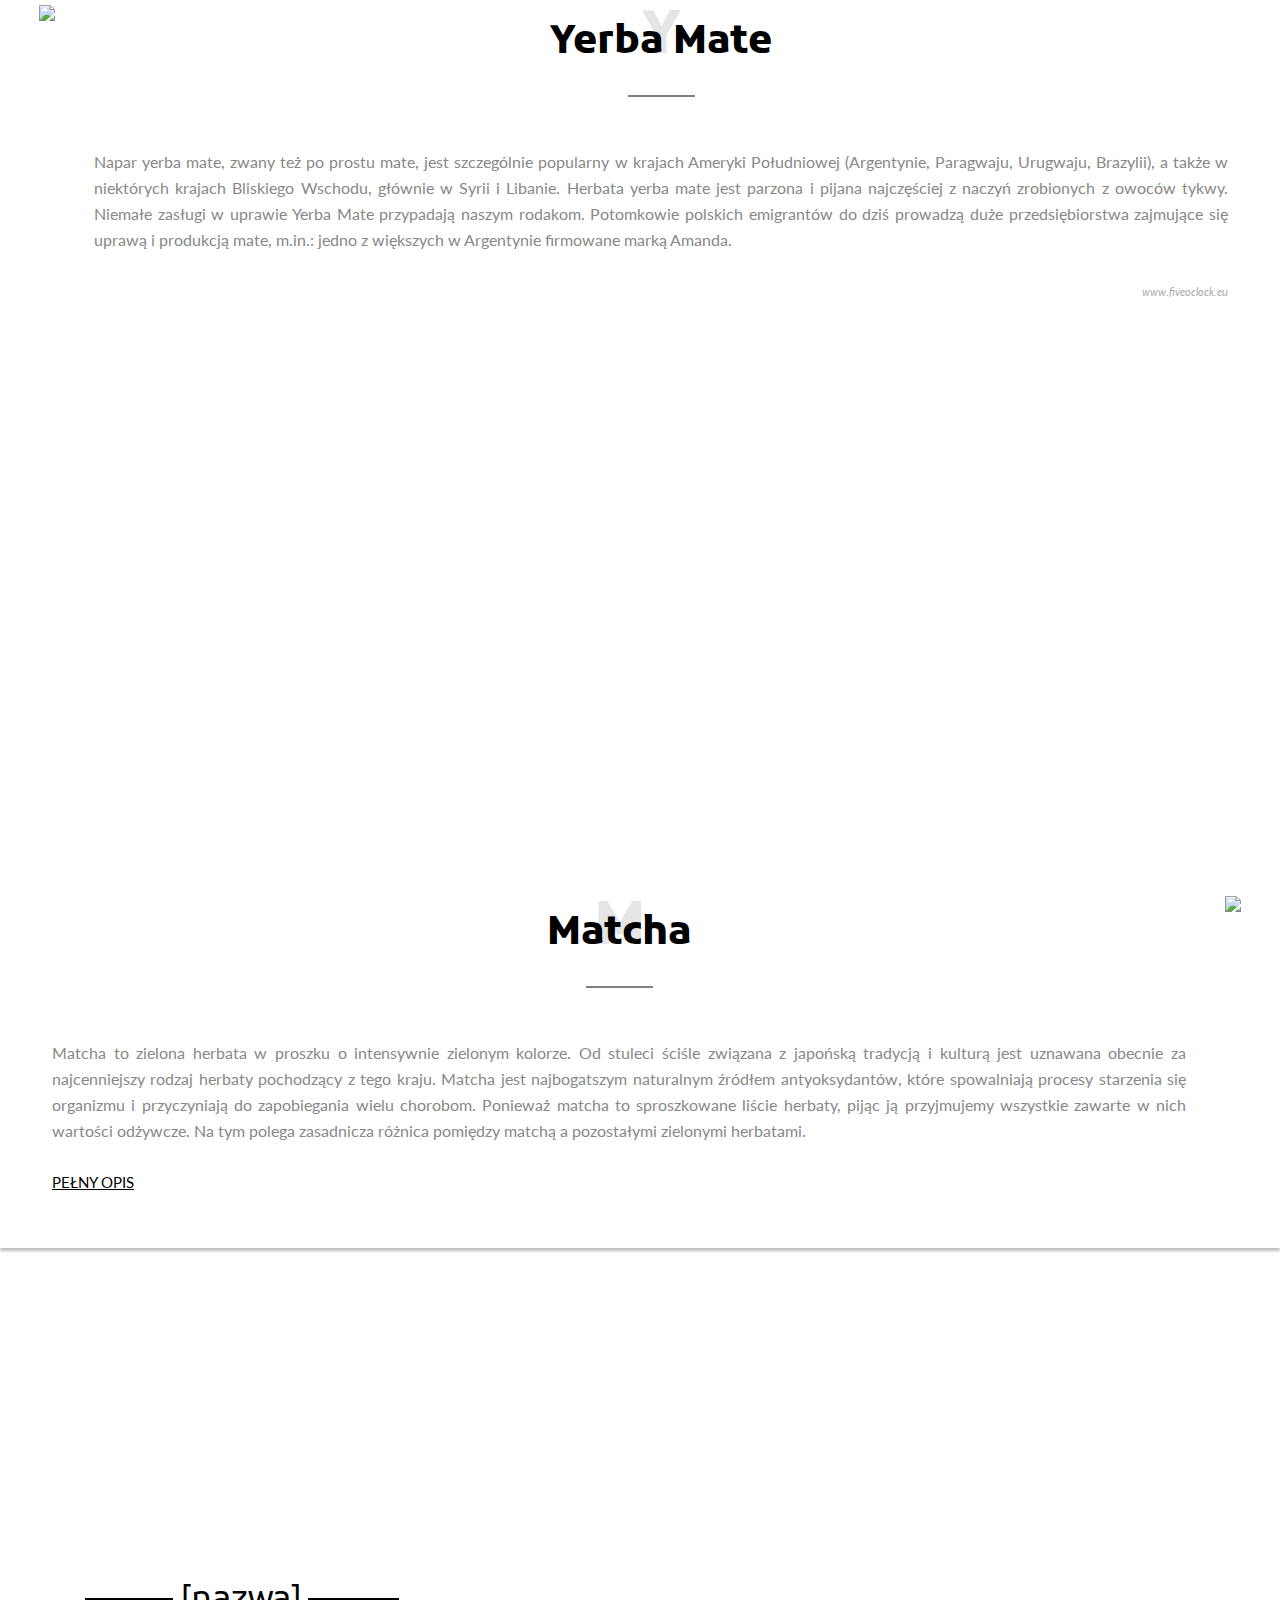
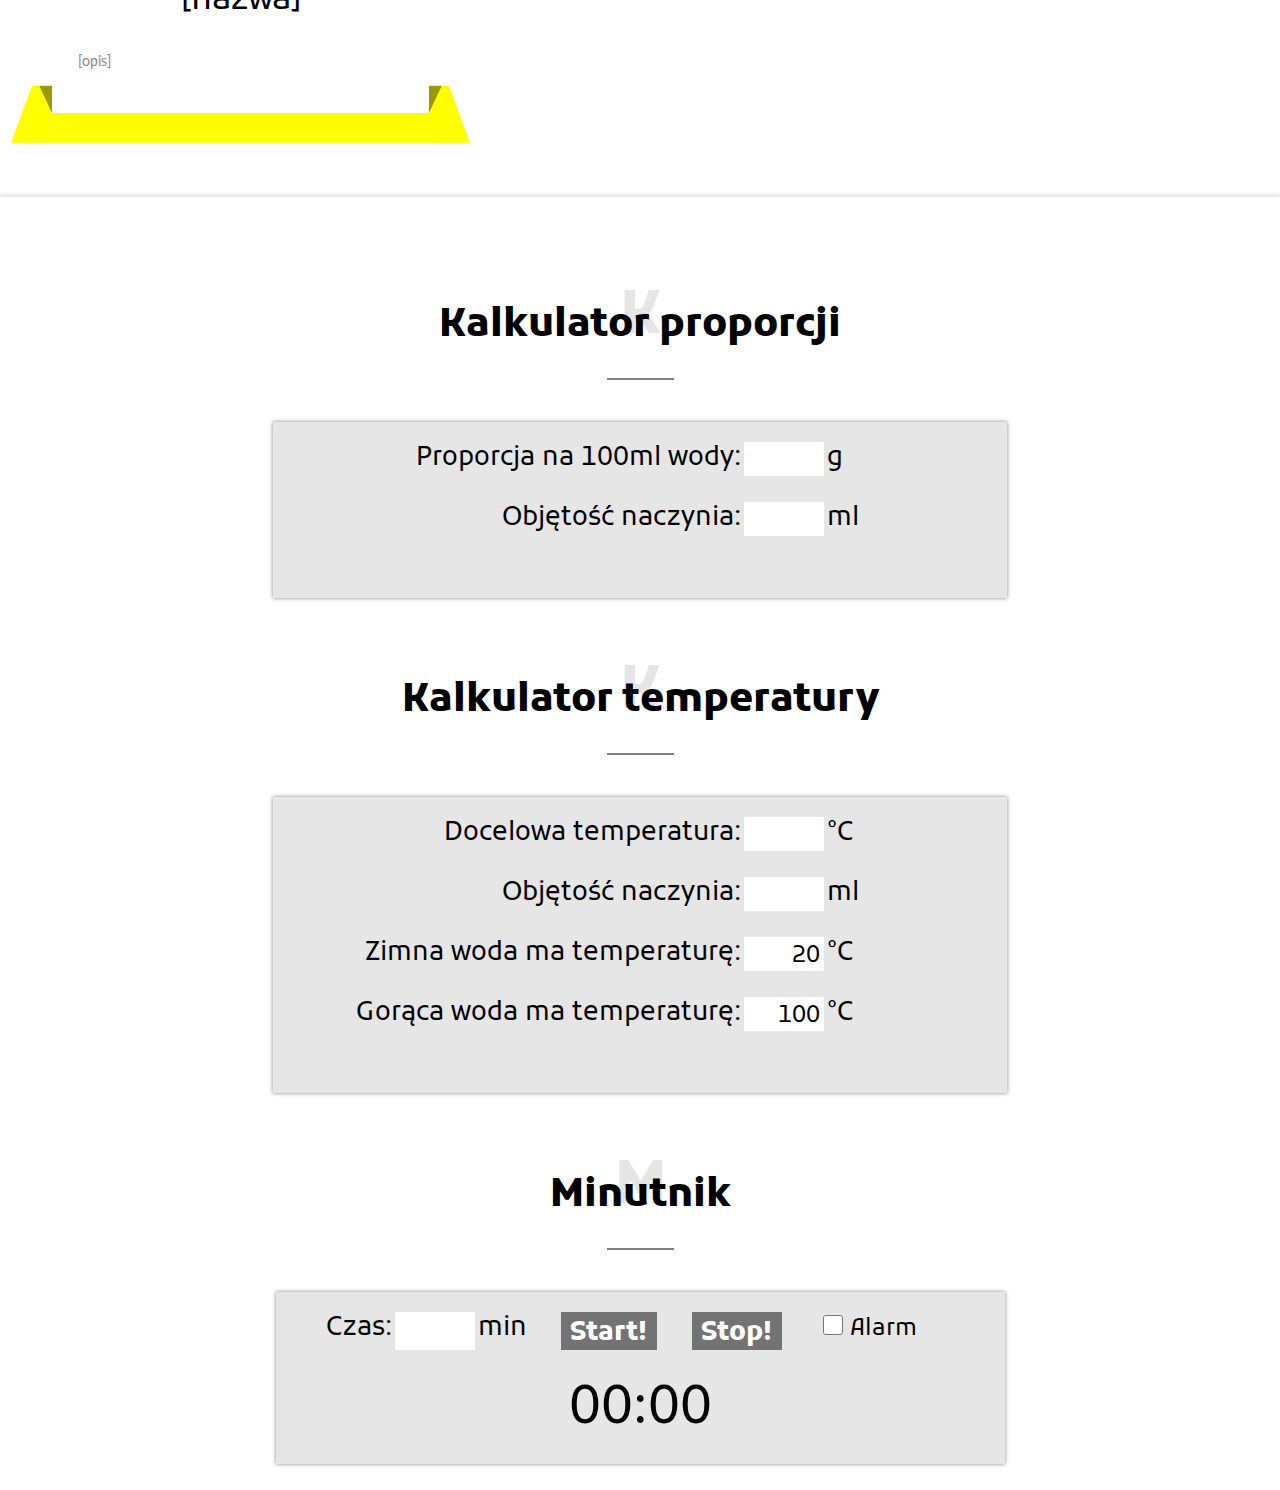
==== commit c9e4584a: "Update - 12 Nov 2020" ====
--- a/index.html
+++ b/index.html
@@ -1,7 +1,6 @@
 <!DOCTYPE html>
 <!-- TODO
     Measure:
--- Mate Żurawina Pomarańcza
 -- Pajarito Elaborada
 -->
 <html>
@@ -633,4 +632,4 @@
     <script src="js/data_importer.js" type="text/javascript"></script>
 </body>
 
-</html>
+</html>--- a/css/style.css
+++ b/css/style.css
@@ -0,0 +1,1171 @@
+/* ============================== Base elements ============================== */
+
+@font-face {
+    font-family: "Apple SD Gothic Neo";
+    src: url("../font/apple-sd-gothic-neo-regular.otf") format("opentype");
+}
+
+html {
+    font-size: 13px;
+}
+
+body {
+    background: url(../img/bg.jpg);
+    background-attachment: fixed;
+    background-position: center;
+    background-size: max(100vw, calc(1.5 * 100vh)) auto;
+    overflow-x: hidden;
+    overflow-y: hidden;
+    position: relative;
+}
+
+a {
+    text-decoration: none;
+}
+
+::-webkit-scrollbar {
+    display: none;
+}
+
+* {
+    margin: 0;
+    padding: 0;
+}
+
+img, #title-panel, .flavor-text, .initial, .readmore, .readless, .no-rating {
+    -webkit-user-select: none;
+    -moz-user-select: none;
+    -ms-user-select: none;
+    -o-user-select: none;
+    user-select: none;
+}
+
+.bookmark {
+    position: relative;
+}
+
+.bookmark a {
+    position: absolute;
+    bottom: 5rem;
+}
+
+ion-icon {
+    cursor: pointer;
+    transition: all 600ms ease;
+}
+
+/* ============================== Loading cover elements ============================== */
+
+#loading-cover {
+    position: fixed;
+    top: 0;
+    right: 0;
+    bottom: 0;
+    left: 0;
+    background-color: rgb(0, 56, 43);
+    z-index: 1000;
+    visibility: visible;
+    opacity: 1;
+}
+
+.loader {
+    position: absolute;
+    top: 50%;
+    left: 50%;
+    transform: translate(-50%, calc(-50% - 32px));
+    width: 64px;
+}
+
+.loader .loading-circle {
+    position: absolute;
+    width: 64px;
+    height: 64px;
+    opacity: 0;
+    transform: rotate(225deg);
+    animation-iteration-count: infinite;
+    animation-name: orbit;
+    animation-duration: 4s;
+}
+
+.loader .loading-circle:after {
+    content: "";
+    position: absolute;
+    width: 8px;
+    height: 8px;
+    border-radius: 8px;
+    background: white;
+}
+
+.loader .loading-circle:nth-child(2) {
+    animation-delay: 175ms;
+}
+
+.loader .loading-circle:nth-child(3) {
+    animation-delay: 350ms;
+}
+
+.loader .loading-circle:nth-child(4) {
+    animation-delay: 525ms;
+}
+
+.loader .loading-circle:nth-child(5) {
+    animation-delay: 700ms;
+}
+
+@keyframes orbit {
+    0% {
+        transform: rotate(225deg);
+        opacity: 1;
+        animation-timing-function: ease-out;
+    }
+    7% {
+        transform: rotate(345deg);
+        animation-timing-function: linear;
+    }
+    30% {
+        transform: rotate(455deg);
+        animation-timing-function: ease-in-out;
+    }
+    39% {
+        transform: rotate(690deg);
+        animation-timing-function: linear;
+    }
+    70% {
+        transform: rotate(815deg);
+        opacity: 1;
+        animation-timing-function: ease-out;
+    }
+    75% {
+        transform: rotate(945deg);
+        animation-timing-function: ease-out;
+    }
+    76% {
+        transform: rotate(945deg);
+        opacity: 0;
+    }
+    100% {
+        transform: rotate(945deg);
+        opacity: 0;
+    }
+}
+
+noscript, #no-internet {
+    position: absolute;
+    top: 50%;
+    left: 50%;
+    transform: translate(-50%, -50%);
+    width: 100vw;
+    height: 100vw;
+    background-color: rgb(0, 56, 43);
+    color: white;
+    font-family: sans-serif;
+    font-size: 1.5rem;
+}
+
+noscript div, #no-internet div {
+    position: relative;
+    width: 100%;
+    height: 100%;
+}
+
+noscript span, #no-internet span {
+    position: absolute;
+    top: 50%;
+    left: 50%;
+    transform: translate(-50%, -50%);
+    text-align: center;
+}
+
+/* ============================== Title panel elements ============================== */
+
+#title-panel {
+    color: white;
+    font-family: 'Kufam', cursive;
+    background-color: rgba(0, 0, 0, 0.2);
+    background-blend-mode: darken;
+    position: relative;
+    width: 100vw;
+    height: 100vh;
+}
+
+#title-panel a {
+    color: white;
+}
+
+#title-center {
+    margin: 0 1.5em;
+    font-size: 2.5rem;
+    line-height: 2.2em;
+    position: absolute;
+    top: 50%;
+    transform: translateY(-50%);
+    z-index: 50;
+}
+
+#title-center > div {
+    display: inline-block;
+}
+
+#title-big {
+    position: relative;
+    right: 0.1ch;
+    color: rgba(255, 255, 255, 0.67);
+    font-size: 300%;
+    letter-spacing: -5px;
+    text-transform: uppercase;
+}
+
+#button {
+    position: absolute;
+    left: 50%;
+    transform: translateX(-50%);
+    bottom: 40px;
+    color: white;
+    font-family: 'Kufam', cursive;
+    font-size: 8rem;
+    text-align: center;
+    margin-top: 1em;
+}
+
+#button:hover {
+    color: yellow;
+}
+
+/* ============================== Navbar elements ============================== */
+
+header {
+    position: absolute;
+    top: 0;
+    left: 0;
+    width: 100%;
+}
+
+#navbar-container {
+    width: 100%;
+    max-width: 90rem;
+    margin: 0 auto;
+    padding: 0 1.5rem;
+    box-shadow: none;
+    transition: all 600ms cubic-bezier(0, 0.75, 0.5, 1);
+}
+
+nav ul {
+    list-style: none;
+    margin: 0px;
+    padding: 0px;
+    box-sizing: border-box;
+}
+
+.menu-icons {
+    font-size: 4rem;
+    position: absolute;
+    top: 50%;
+    right: 2rem;
+    transform: translateY(-50%);
+    cursor: pointer;
+    z-index: 100;
+    display: none;
+    transition: color 600ms;
+}
+
+nav {
+    display: flex;
+    align-items: center;
+    width: 100%;
+    height: 8rem;
+    border-bottom: 1px solid rgba(255, 255, 255, 0.3);
+}
+
+nav .menu-closing {
+    cursor: pointer;
+}
+
+.logo {
+    width: 5rem;
+    height: 5rem;
+    display: flex;
+    margin-right: 8rem;
+    cursor: default;
+    font-family: "Apple SD Gothic Neo";
+    font-size: 4.5rem;
+    letter-spacing: 0.5rem;
+    transition: color 600ms;
+}
+
+.logo i {
+    margin: auto;
+    font-size: 110%;
+}
+
+.nav-list {
+    display: flex;
+    width: 100%;
+    align-items: center;
+}
+
+.nav-list li {
+    line-height: 8rem;
+    position: relative;
+}
+
+.sub-menu li {
+    line-height: 4rem;
+}
+
+.sub-menu li:hover {
+    background-color: rgba(0, 0, 0, 0.3);
+}
+
+.nav-list a {
+    display: block;
+    padding: 0 1.5rem;
+    font-size: 1.4rem;
+    transition: color 600ms;
+}
+
+.nav-list a:hover {
+    color: yellow;
+}
+
+.sub-menu {
+    width: 18rem;
+    display: block;
+    position: absolute;
+    top: 16rem;
+    border-top: 3px solid yellow;
+    background-color: rgba(0, 0, 0, 0.5);
+    opacity: 0;
+    visibility: hidden;
+    z-index: 150;
+    transition: opacity 600ms ease, top 600ms ease;
+}
+
+.sub-menu::before {
+    content: "";
+    position: absolute;
+    top: -2.5rem;
+    left: 3rem;
+    border: 1.2rem solid transparent;
+    border-bottom-color: yellow;
+}
+
+.sub-menu .sub-menu {
+    border-top: none;
+    border-left: 3px solid yellow;
+    top: 0;
+    left: 150%;
+    width: 25rem;
+}
+
+.sub-menu .sub-menu::before {
+    top: 0.9rem;
+    left: -2.5rem;
+    border: 1.2rem solid transparent;
+    border-right-color: yellow;
+}
+
+.nav-list li:hover > .sub-menu {
+    top: 8rem;
+    opacity: 1;
+    visibility: visible;
+}
+
+.sub-menu li:hover > .sub-menu {
+    left: 100%;
+    top: 0;
+}
+
+/* ============================== Fixed navbar elements ============================== */
+
+#navbar-container.fixed {
+    position: fixed;
+    top: 0;
+    padding: 0 max(1.5rem, calc((100vw - 93rem) / 2));
+    max-width: calc(100vw - max(3rem, calc((100vw - 93rem) / 2)));
+    background-color: white;
+    box-shadow: 0px 2px 5px #555;
+    z-index: 500;
+}
+
+#navbar-container.fixed nav {
+    height: 5rem;
+}
+
+#navbar-container.fixed a, #navbar-container.fixed .menu-icons {
+    color: black;
+}
+
+#navbar-container.fixed .sub-menu a {
+    color: white;
+}
+
+/* ============================== Narrow navbar elements ============================== */
+
+@media (max-width: 900px) {
+
+    .nav-list {
+        display: none;
+        position: fixed;
+        top: 0;
+        left: 0;
+        padding: 3rem;
+        height: 100vh;
+        flex-direction: column;
+        align-items: initial;
+        overflow-y: scroll;
+        background-color: rgba(0, 0, 0, 0.6);
+        backdrop-filter: blur(8px);
+        z-index: 200;
+    }
+
+    .nav-list > li {
+        line-height: 6rem;
+    }
+
+    .nav-list li:hover > .sub-menu {
+        opacity: 1;
+        visibility: visible;
+        max-height: initial;
+    }
+
+    .sub-menu {
+        position: initial;
+        border: 3px solid transparent;
+        border-left-color: yellow;
+        background-color: transparent;
+        margin-left: 1rem;
+        max-height: 0;
+    }
+
+    .sub-menu::before {
+        display: none;
+    }
+
+    .sub-menu li:hover {
+        background-color: transparent;
+    }
+
+    .menu-icons {
+        display: block;
+        z-index: 250;
+    }
+    
+    .ion-md-close {
+        display: none;
+    }
+
+    nav.active .ion-md-close {
+        display: block;
+        color: white;
+    }
+
+    nav.active .ion-md-menu {
+        display: none;
+    }
+
+    nav.active .nav-list {
+        display: flex;
+    }
+
+    nav.active .nav-list a {
+        color: white !important;
+    }
+}
+
+/* ============================== Intro elements ============================== */
+
+#intro .desc {
+    max-width: 50rem;
+    color: #555;
+    font-family: 'Lato', sans-serif;
+    font-size: 1.25rem;
+    text-align: justify;
+    line-height: 2rem;
+    margin: 0 auto;
+    padding: 0rem 4rem 4rem;
+}
+
+/* ============================== Parallax backgrounds elements ============================== */
+
+.parallax-background {
+    height: 500px;
+    width: 100vw;
+    background: transparent;
+    position: relative;
+}
+
+.parallax-container {
+    z-index: -200;
+}
+
+.flavor-text {
+    position: absolute;
+    left: 50%;
+    transform: translate(-50%, calc(200px - 50%));
+    font-family: 'Kufam', cursive;
+    font-size: max(4rem, 5vw);
+    font-weight: bold;
+    text-transform: uppercase;
+    letter-spacing: 1.5vw;
+    color: rgba(255, 255, 255, 0.6);
+}
+
+/* ============================== Tea descriptions elements ============================== */
+
+#tea-descriptions {
+    box-shadow: 0px 3px 3px black;
+}
+
+.desc-container {
+    width: 100vw;
+    background-color: white;
+    position: relative;
+}
+
+.desc-container .subtitle-container {
+    padding: 4rem;
+    font-family: 'Kufam', cursive;
+    font-size: 3rem;
+    font-weight: bold;
+    text-align: center;
+    transform: translateY(0);
+    transition: transform 600ms ease;
+}
+
+.desc-container .subtitle-container hr {
+    width: 5rem;
+    border-style: solid;
+    margin: 2rem auto 0;
+    transition: all 600ms ease;
+}
+
+.desc-container .subtitle {
+    display: inline-block;
+    position: relative;
+    transition: all 600ms ease;
+}
+
+.desc-container .subtitle-container .initial {
+    position: absolute;
+    left: 50%;
+    top: -10%;
+    transform: translate(-50%) scale(1.5);
+    color: rgba(0, 0, 0, 0.1);
+}
+
+#tea-descriptions .desc {
+    padding: 0rem 4rem 4rem;
+    font-family: 'Lato', sans-serif;
+    font-size: 1.25rem;
+    text-align: justify;
+    line-height: 2rem;
+    color: #888;
+    transition: color 600ms ease;
+}
+
+.desc-photo {
+    height: 20rem;
+    float: right;
+    margin: 3rem;
+    transition: all 600ms cubic-bezier(0, 0.75, 0.5, 1);
+}
+
+.desc-container:nth-child(2n+2) .desc-photo {
+    float: left;
+}
+
+.hidden-desc {
+    display: none;
+}
+
+.readmore, .readless {
+    display: block;
+    text-transform: uppercase;
+    font-size: 90%;
+    text-decoration: underline;
+    cursor: pointer;
+    color: black;
+}
+
+.desc-container:nth-child(2n+2) .readmore {
+    text-align: right;
+}
+
+.source-link {
+    display: block;
+    text-align: right;
+    font-size: 70%;
+    color: #aaa;
+    font-style: italic;
+}
+
+@media (max-width: 860px) {
+
+    .desc-photo {
+        display: block;
+        margin: 0 auto 0 !important;
+        padding: 3rem 0;
+        transform: translateY(0) !important;
+        float: none !important;
+    }
+}
+
+/* ============================== Expanded tea descriptions elements ============================== */
+
+.active .subtitle-container {
+    transform: translateX(15rem);
+}
+
+.active.desc-container:nth-child(2n+2) .subtitle-container {
+    transform: translateX(-15rem);
+}
+
+.active .subtitle-container hr {
+    width: 15rem;
+}
+
+.active .subtitle {
+    opacity: 1;
+    transform: none;
+}
+
+.active .desc-photo {
+    margin-bottom: 15rem;
+    transform: translateY(12rem);
+    opacity: 1;
+}
+
+.active .desc {
+    color: #555;
+}
+
+.active .hidden-desc {
+    display: inline;
+}
+
+.active .readmore, .active .shorthand-only {
+    display: none;
+}
+
+@media (max-width: 860px) {
+
+    .active .subtitle-container {
+        transform: translateX(0);
+    }
+}
+
+/* ============================== Tea collection elements ============================== */
+
+#tea-collection {
+    background-color: rgba(255, 255, 255, 0.75);
+    padding: 2.5rem 0;
+}
+
+.shelf-container {
+    position: relative;
+    width: fit-content;
+    max-width: 100vw;
+}
+
+.shelf {
+    display: flex;
+    padding: 2.5rem;
+    overflow-x: scroll;
+}
+
+.tea-boxes {
+    display: flex;
+    z-index: 100;
+}
+
+.forced-margin {
+    width: 2.5rem;
+}
+
+.icons-wrapper {
+    position: absolute;
+    top: 50%;
+    left: 0;
+    width: 100vw;
+    visibility: hidden;
+    z-index: 250;
+}
+
+.shelf-icons {
+    position: relative;
+    font-size: 8rem;
+    transform: translateY(-50%);
+}
+
+.shelf-icons ion-icon {
+    color: rgba(0, 0, 0, 0.3);
+    visibility: visible;
+}
+
+.shelf-icons ion-icon:hover {
+    color: rgba(0, 0, 0, 0.6);
+}
+
+.shelf-icons ion-icon.left-arrow {
+    visibility: hidden;
+    opacity: 0;
+}
+
+.shelf-icons ion-icon.right-arrow {
+    position: absolute;
+    right: 0;
+}
+
+/* ============================== Tea boxes base elements ============================== */
+
+.tea-box {
+    position: relative;
+    display: inline-block;
+    background-color: white;
+    align-items: stretch;
+    margin: 1.5rem;
+}
+
+.tea-box .rating-stars {
+    position: absolute;
+    top: 0;
+    right: 0;
+    max-width: 2rem;
+    margin: 1rem;
+}
+
+.tea-box .rating-stars ion-icon {
+    font-size: 2rem;
+    cursor: default;
+}
+
+.tea-box .rating-stars .no-rating {
+    position: absolute;
+    top: 0.2rem;
+    right: 0;
+    font-family: 'Kufam', cursive;
+    font-size: 1.7rem;
+    font-weight: bold;
+    text-align: center;
+    text-shadow:
+        -1px -1px 0 white,  
+        1px -1px 0 white,
+        -1px 1px 0 white,
+        1px 1px 0 white;
+}
+
+.tea-box .photo-area {
+    width: 25rem;
+    height: 15rem;
+    padding: 1.5rem;
+    text-align: center;
+}
+
+.tea-box img {
+    display: inline-block;
+    max-width: 100%;
+    max-height: 100%;
+}
+
+.tea-box .title {
+    position: relative;
+    text-align: center;
+    font-family: 'Kufam', cursive;
+    font-size: 2.5rem;
+    margin: 1rem 0;
+    padding: 0 1em;
+}
+
+.tea-box .title hr {
+    position: absolute;
+    top: calc(50% - 0.2rem);
+    width: 24rem;
+    border: 1px solid black;
+    z-index: 0;
+}
+
+.tea-box .title .title-text {
+    position: relative;
+    padding: 0 0.5rem;
+    background-color: white;
+    white-space: nowrap;
+    z-index: 100;
+}
+
+.tea-box .title .long {
+    letter-spacing: -2px;
+    font-size: 90%;
+    bottom: 0.05rem;
+}
+
+.tea-box .title .very.long {
+    font-size: 80%;
+    bottom: 0.1rem;
+}
+
+.tea-box .title .extra.long {
+    font-size: 70%;
+    bottom: 0.15rem;
+}
+
+.tea-box .title .ultra.long {
+    font-size: 60%;
+    bottom: 0.2rem;
+}
+
+.tea-box .desc {
+    font-family: 'Lato', sans-serif;
+    font-size: 1.1rem;
+    text-align: justify;
+    line-height: 2rem;
+    color: #888;
+    width: 25rem;
+    padding: 1rem 2rem 3rem;
+}
+
+.tea-box-shelf-base {
+    position: absolute;
+    bottom: -40px;
+    left: -30px;
+    right: -30px;
+    height: 80px;
+    background-color: yellow;
+    transform: perspective(600px) rotateX(45deg);
+    z-index: -100;
+}
+
+.tea-box-shadow {
+    position: absolute;
+    bottom: 0;
+    left: 0rem;
+    right: 0rem;
+    height: 36px;
+    background-color: #0006;
+    transform: perspective(400px) rotateX(-45deg) translateX(0px);
+    transform-origin: 50% 100%;
+    z-index: -100;
+}
+
+#used_up .tea-box:before {
+    content: "";
+    position: absolute;
+    top: 0;
+    right: 0;
+    width: 200px;
+    height: 200px;
+    background: url("../img/cobweb.png");
+    background-size: 200px;
+    z-index: 200;
+}
+
+#used_up .tea-photo {
+    filter: saturate(0) sepia(0.2) contrast(1.25) saturate(4) hue-rotate(180deg);
+}
+
+/* ============================== Tea boxes ribbons elements ============================== */
+
+.ribbon {
+    position: absolute;
+    top: 15px;
+    left: -10px;
+    padding: 0.4rem 1rem 0.3rem;
+    color: white;
+    font-family: 'Kufam', cursive;
+    font-weight: 500;
+    z-index: 100;
+}
+
+.ribbon::before {
+    content: '';
+    position: absolute;
+    top: -10px;
+    left: 0;
+    border-width: 5px;
+    border-style: solid;
+    border-top-color: transparent !important;
+    border-left-color: transparent !important;
+}
+
+.ribbon.amount {
+    top: 55px;
+}
+
+.ribbon.cup {
+    top: 95px;
+    font-size: 300%;
+    padding: 0 0.5rem 0;
+    text-align: right;
+    width: 3rem;
+    transition: width 200ms ease;
+    z-index: 250;
+}
+
+.ribbon.cup::after {
+    content: '';
+    position: absolute;
+    top: 1px;
+    right: 0;
+    border-width: 0px;
+    border-style: solid;
+    border-top-color: transparent !important;
+    border-right-color: transparent !important;
+    transition: all 200ms linear;
+}
+
+.ribbon.cup ion-icon {
+    transform: translateY(0.65rem);
+}
+
+.tea-box:hover .ribbon.cup {
+    width: 6rem;
+    transition: width 400ms cubic-bezier(0.25, 0.1, 0, 2.2);
+}
+
+.tea-box.active .ribbon.cup {
+    width: calc(100% + 7px);
+}
+
+.tea-box.active .brewing-icons {
+    padding-left: 0rem !important;
+}
+
+.tea-box.activated .ribbon.cup::after {
+    top: -10px;
+    border-width: 5px;
+}
+
+.brewing-icons {
+    padding-left: 0rem;
+    transition: padding-left 200ms ease;
+}
+
+.tea-box:hover .brewing-icons {
+    padding-left: 3rem;
+    cursor: pointer;
+}
+
+.brewing-icons .cup-close {
+    display: none;
+}
+
+.tea-box.active ion-icon.cup-open {
+    display: none;
+}
+
+.tea-box.active ion-icon.cup-close {
+    display: inline-block;
+}
+
+/* ============================== Tea boxes brewing instructions elements ============================== */
+
+.brewing-instructions {
+    visibility: hidden;
+    position: absolute;
+    top: 85px;
+    left: 0;
+    width: calc(100% - 5px);
+    padding-top: 1.5rem;
+    margin-top: 55px;
+    color: white;
+    font-family: 'Kufam', cursive;
+    font-size: 3.5rem;
+    background-color: rgba(0, 0, 0, 0.2);
+    opacity: 0;
+    backdrop-filter: blur(5px);
+    border-left: 5px solid yellow;
+    transform: perspective(800px) rotateX(-90deg);
+    transform-origin: 50% 0%;
+    z-index: 200;
+    transition: all 400ms ease;
+}
+
+.tea-box.activated .brewing-instructions {
+    visibility: visible;
+    opacity: 1;
+    transform: perspective(800px) rotateX(0);
+}
+
+.brewing-instructions ion-icon {
+    font-size: 5rem;
+    filter: drop-shadow(0px 0px 1px #444);
+}
+
+.brewing-instructions ion-icon.goto-tool {
+    font-size: 3rem;
+}
+
+.brewing-instructions .small {
+    font-size: 50%;
+    font-weight: bold;
+}
+
+.brewing-instructions td {
+    padding-left: 1.5rem;
+    text-shadow: 0px 0px 1px #444;
+}
+
+/* ============================== Tools elements ============================== */
+
+#tools {
+    background-color: white;
+    box-shadow: 0px -3px 3px rgba(0, 0, 0, 0.1);
+    padding: 2rem;
+}
+
+.tool-area {
+    position: relative;
+    width: 100%;
+    height: 100%;
+}
+
+.tool-container {
+    font-family: 'Kufam', cursive;
+    font-size: min(2rem, 3vw);
+}
+
+.tool-container .subtitle-container {
+    padding: 6rem 2rem 2rem;
+    font-size: 3rem;
+    font-weight: bold;
+    text-align: center;
+}
+
+.tool-container .subtitle-container .tool-close {
+    position: absolute;
+    top: 0;
+    right: 0;
+    visibility: hidden;
+    font-size: 200%;
+}
+
+.tool-container .subtitle-container .initial {
+    position: absolute;
+    left: 50%;
+    top: -10%;
+    transform: translate(-50%) scale(1.5);
+    color: rgba(0, 0, 0, 0.1);
+}
+
+.tool-container .subtitle-container hr {
+    width: 5rem;
+    margin: 2rem auto 0;
+    border-style: solid;
+}
+
+.tool-container .subtitle {
+    display: inline-block;
+    position: relative;
+}
+
+.tool-container input {
+    font-family: 'Kufam', cursive;
+    text-align: right;
+    font-size: 90%;
+    border: none;
+    padding: 4px 4px 0 0;
+}
+
+.tool-container .right {
+    text-align: right;
+}
+
+.tool-container .button {
+    background-color: rgba(0, 0, 0, 0.5);
+    background-clip: padding-box;
+    font-weight: bold;
+    color: white;
+    padding: 0.3ch 0.6ch 0;
+    margin-right: auto;
+    box-shadow: none;
+    cursor: pointer;
+}
+
+.tool-container .button:hover {
+    box-shadow: 0px 0px 8px rgba(0, 0, 0, 0.8) inset;
+}
+
+.tool-container .output {
+    grid-column: 1/4;
+    line-height: 2ch;
+    padding-top: 1ch;
+}
+
+.tool {
+    display: grid;
+    grid-template-columns: 28ch 5ch 10ch;
+    column-gap: 3px;
+    row-gap: 2rem;
+    margin: 0 auto;
+    padding: 20px;
+    width: fit-content;
+    background-color: #e6e6e6;
+    box-shadow: 0px 0px 4px rgba(0, 0, 0, 0.5);
+}
+
+.tool-wrapper {
+    z-index: 300;
+}
+
+@keyframes appear {
+    0% {
+        opacity: 0;
+    }
+    100% {
+        opacity: 1;
+    }
+}
+
+.tool-wrapper.fixed {
+    position: fixed;
+    top: 5rem;
+    right: 0;
+    bottom: 0;
+    left: 0;
+    backdrop-filter: blur(5px) brightness(0.5);
+    animation: appear 300ms ease;
+}
+
+.tool-wrapper.fixed .tool-container {
+    position: absolute;
+    top: 50%;
+    left: 50%;
+    transform: translate(-50%, -50%);
+    background-color: white;
+}
+
+.tool-wrapper.fixed .tool-container .subtitle-container .tool-close {
+    visibility: visible;
+}
+
+.tool-wrapper.fixed .tool {
+    box-shadow: none;
+}
+
+#timer {
+    grid-template-columns: 6ch 5ch 5ch 8ch 8ch calc(10ch + 2px);
+}
+
+#output_timer {
+    text-align: center;
+    font-size: 200%;
+    grid-column: 1/7;
+}
+
+#timer_alarm {
+    height: 20px !important;
+    width: 20px !important;
+    cursor: pointer;
+}
+
+#toggle_alarm_label {
+    cursor: pointer;
+    font-size: 90%;
+}
+
+#temperature_calc .small {
+    font-size: 55%;
+    line-height: 1.9ch;
+    opacity: 0.7;
+    position: relative;
+    bottom: 0.2em;
+}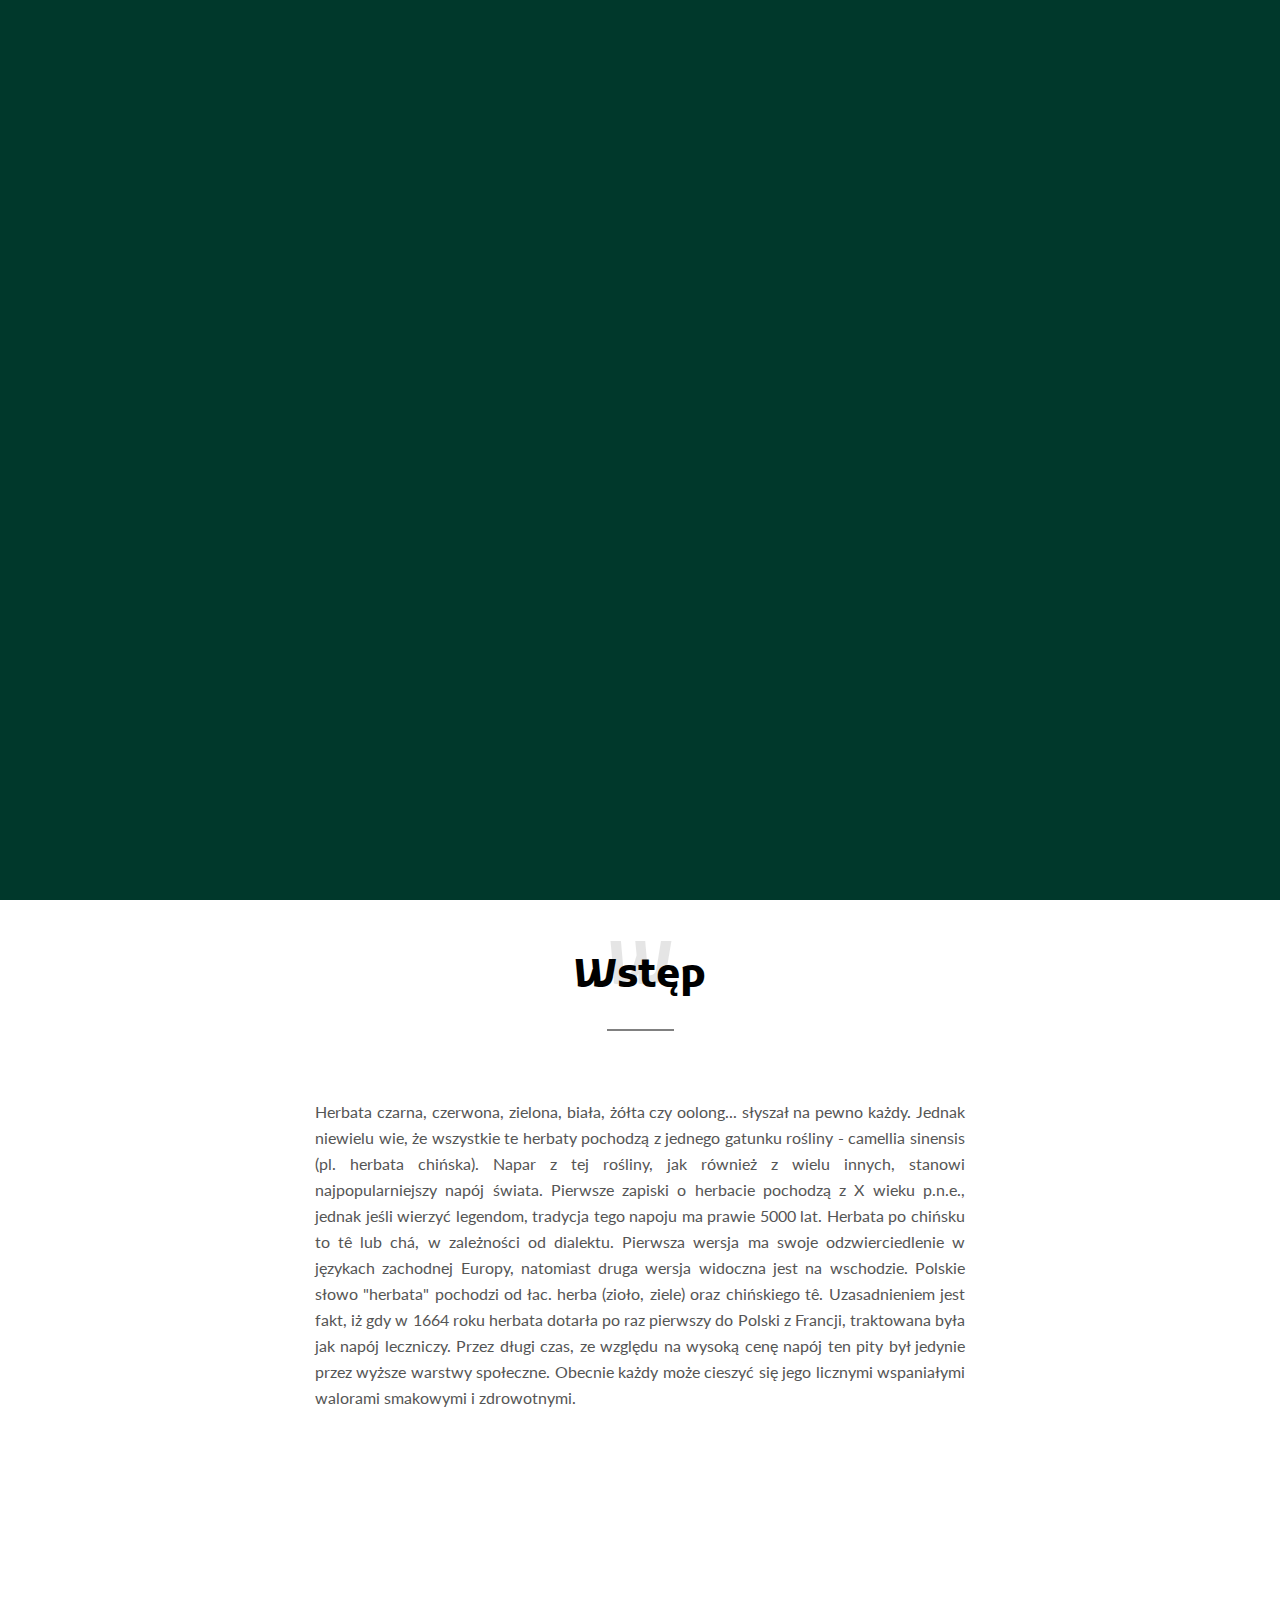
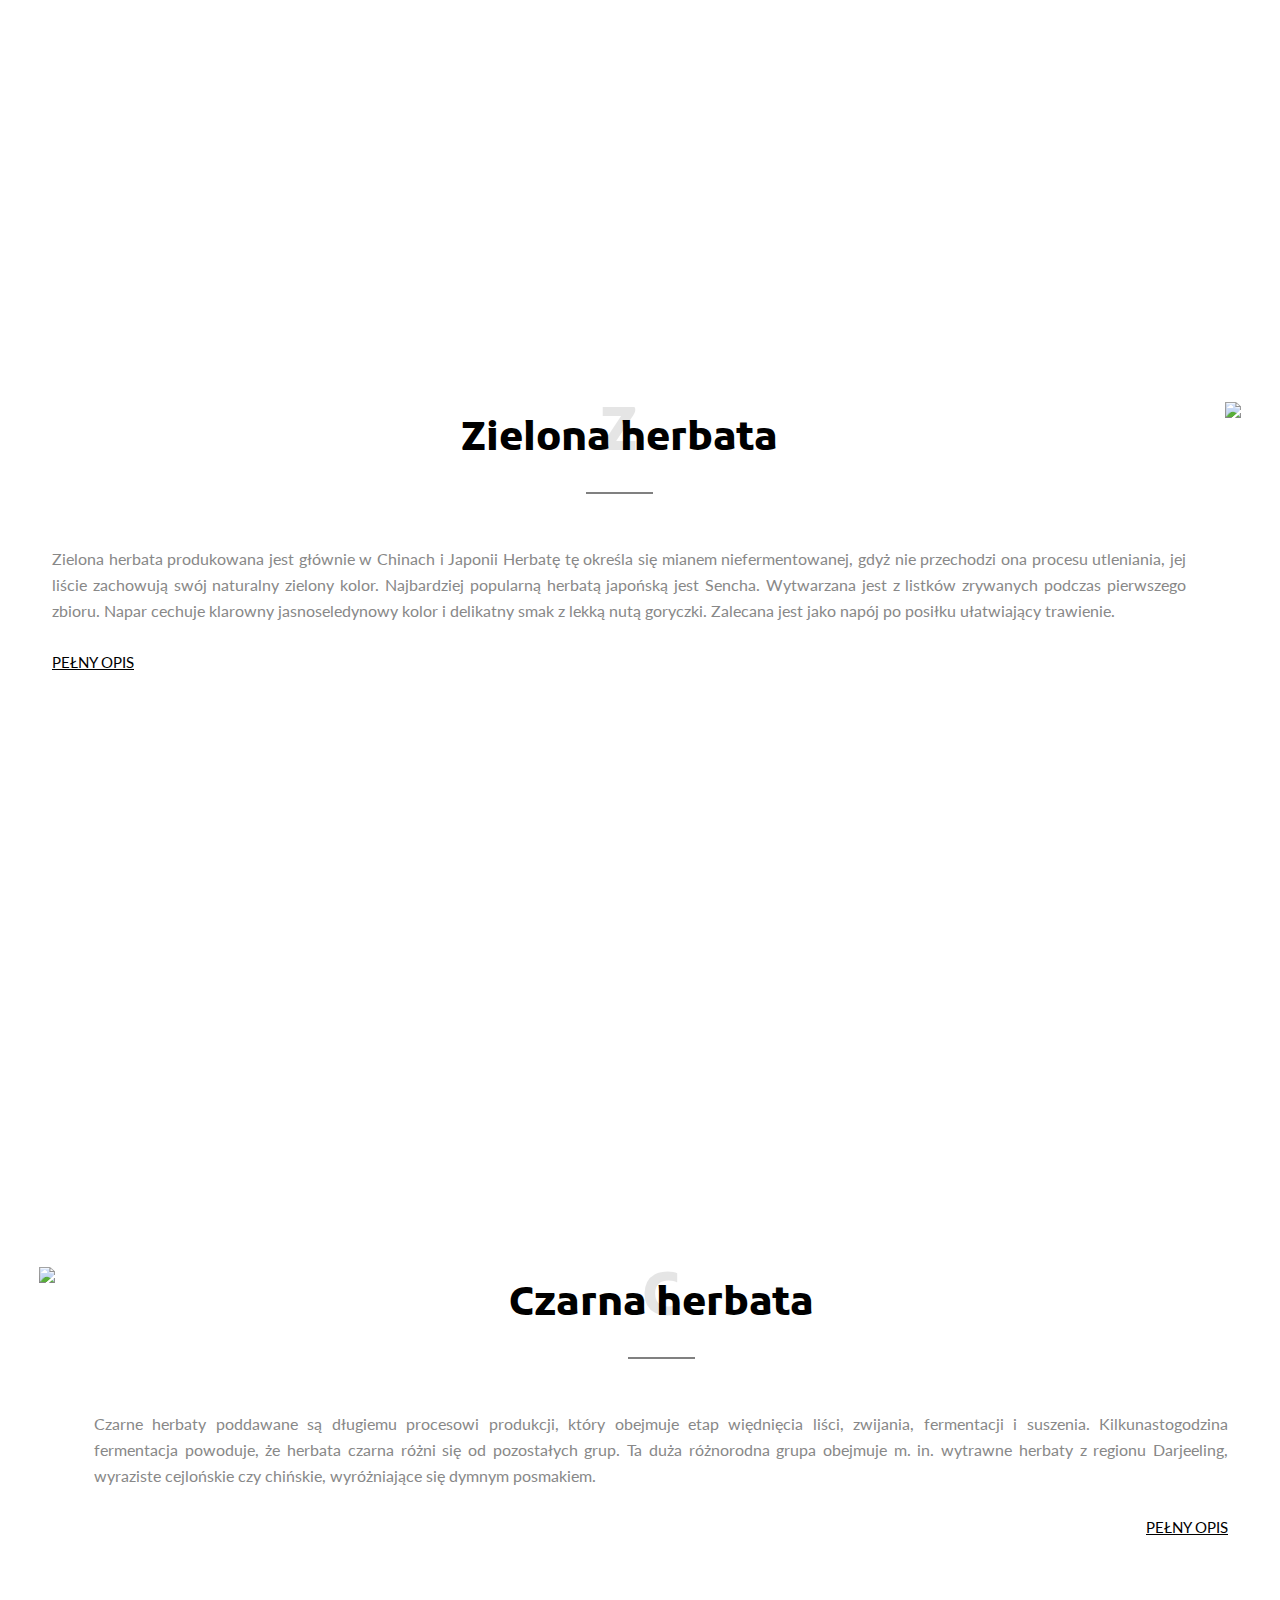
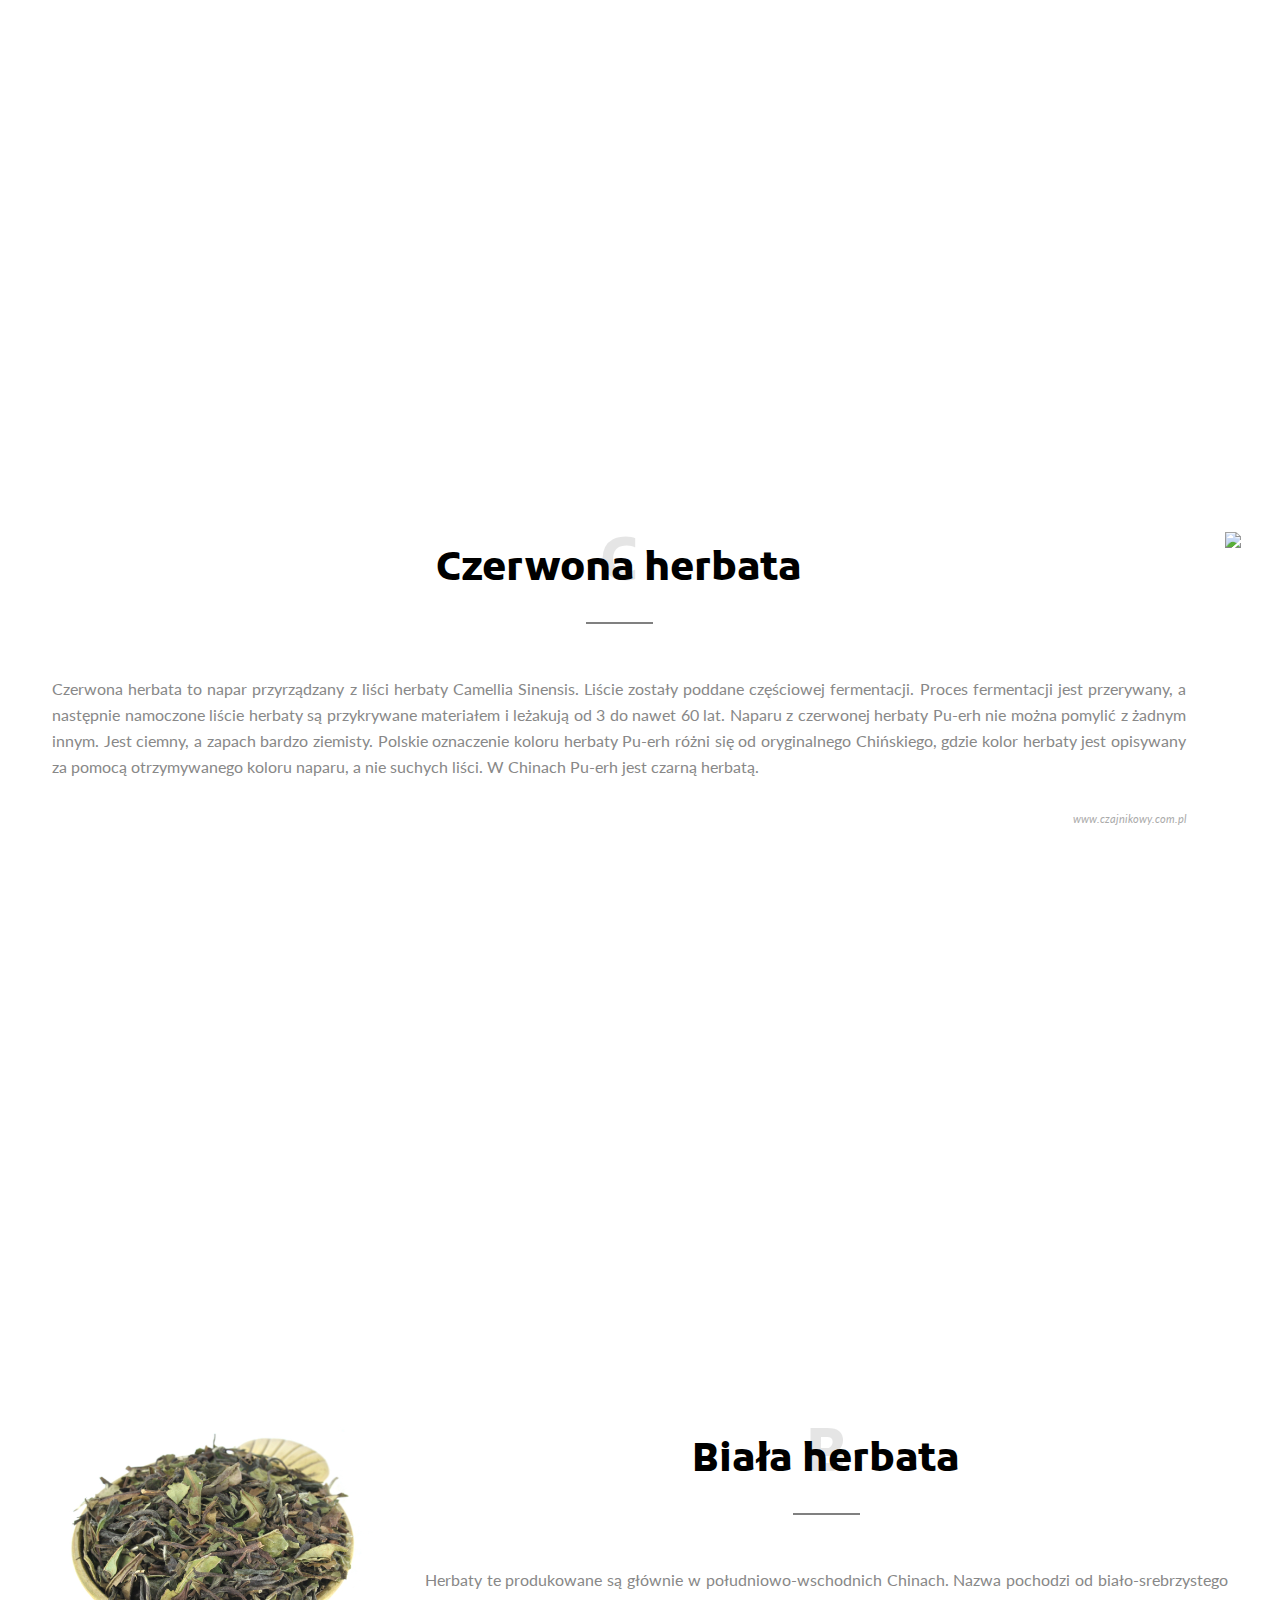
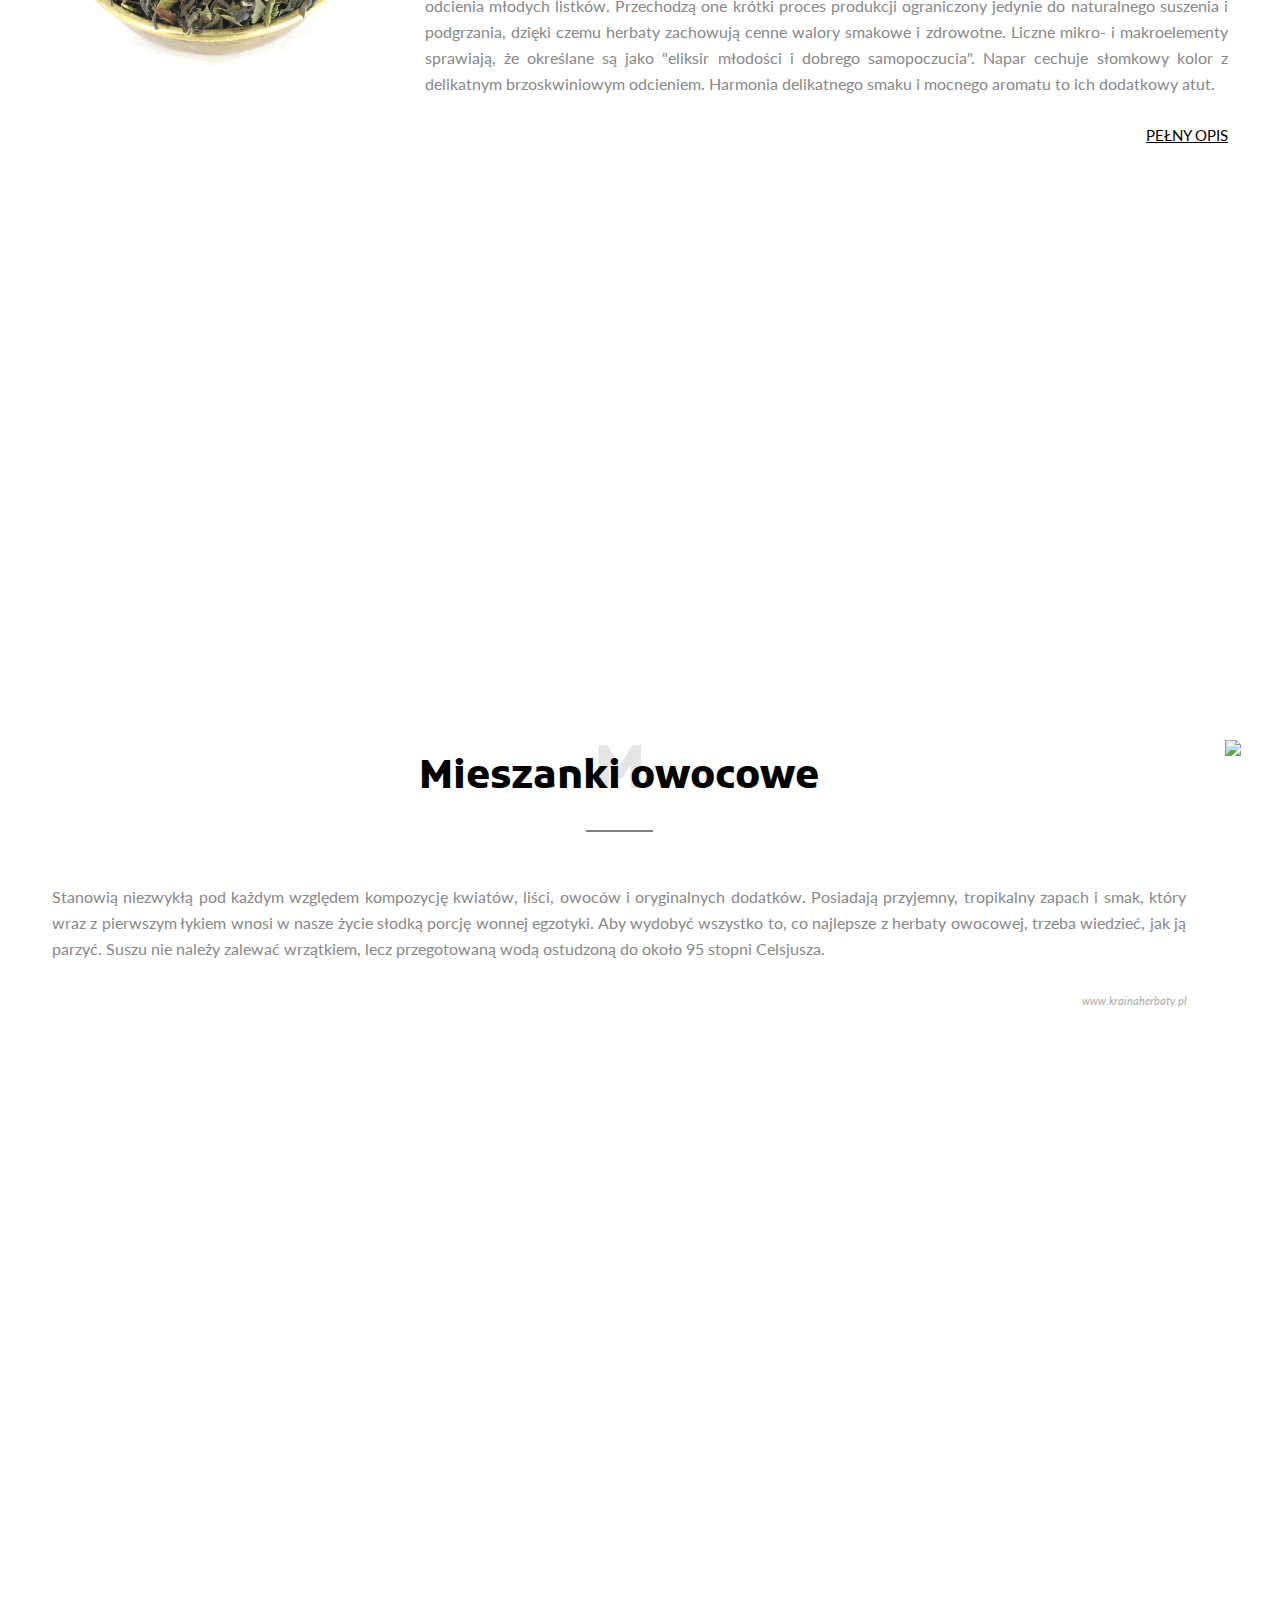
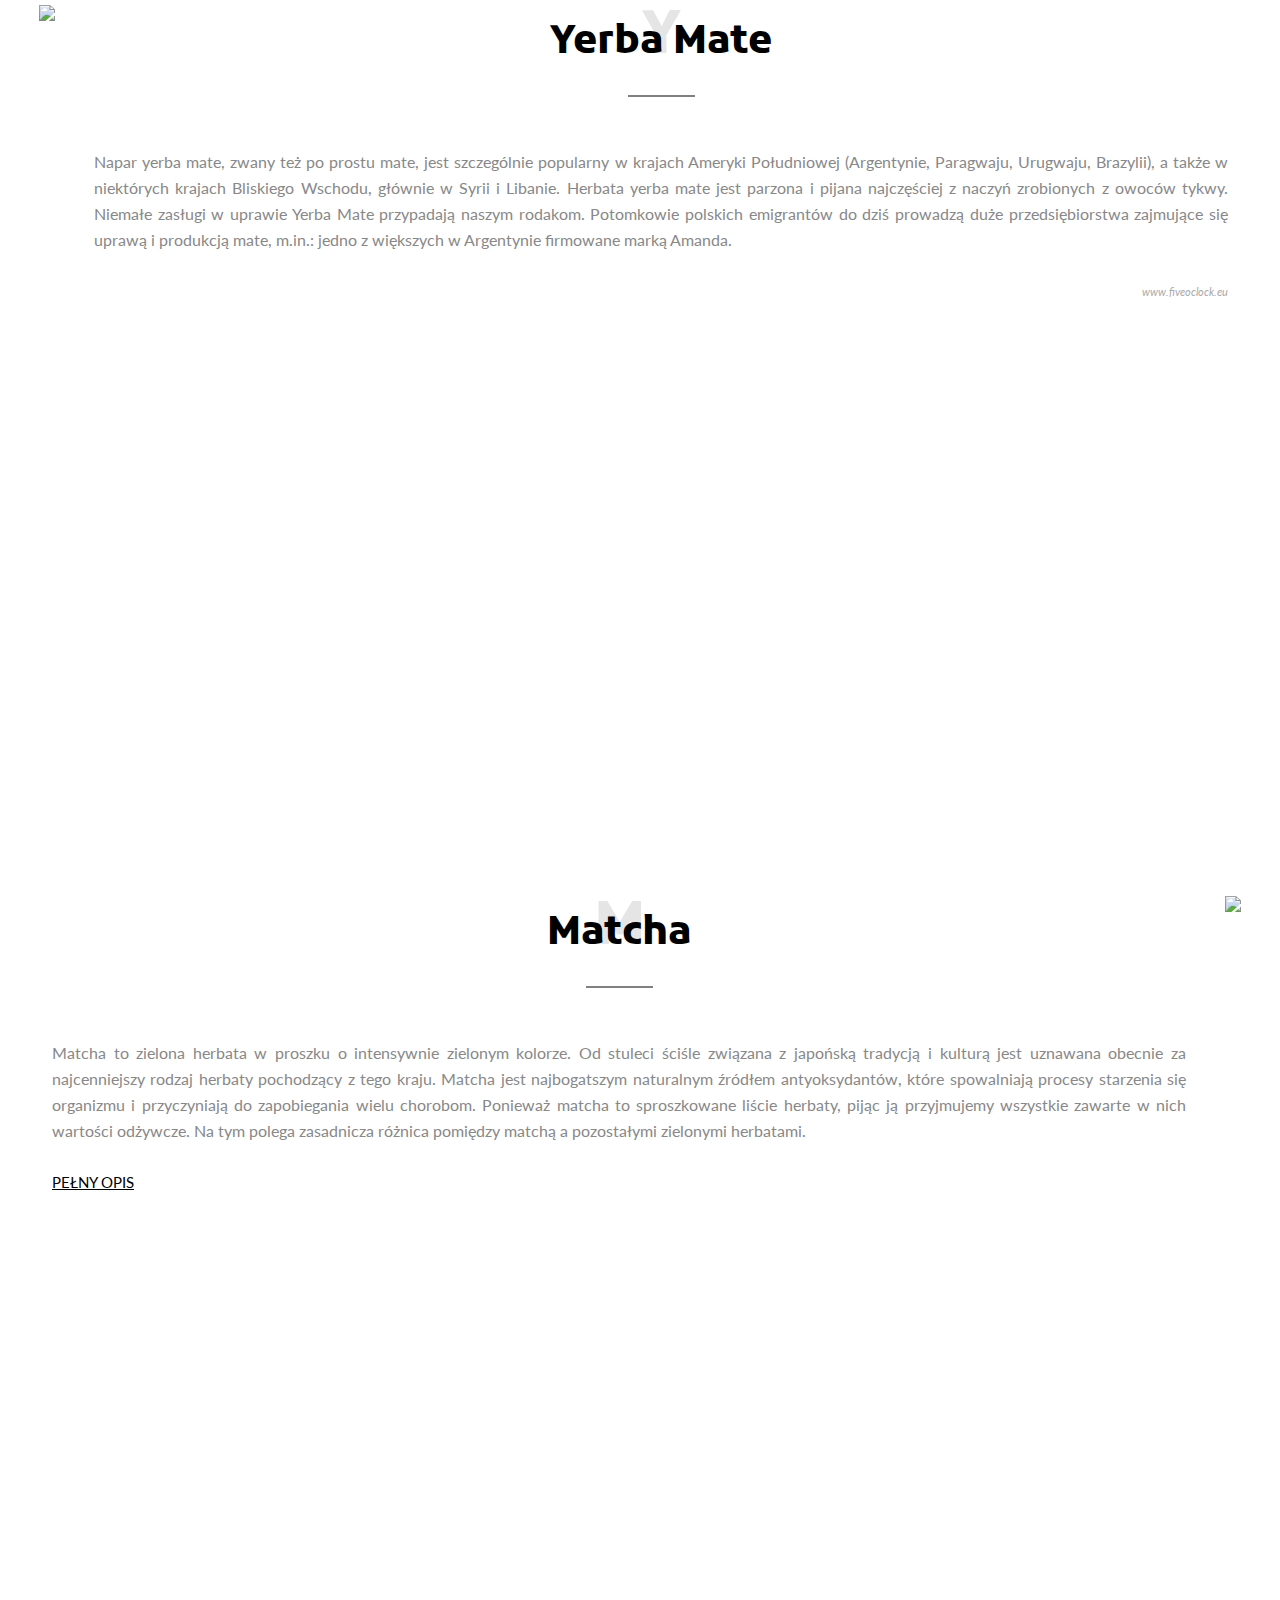
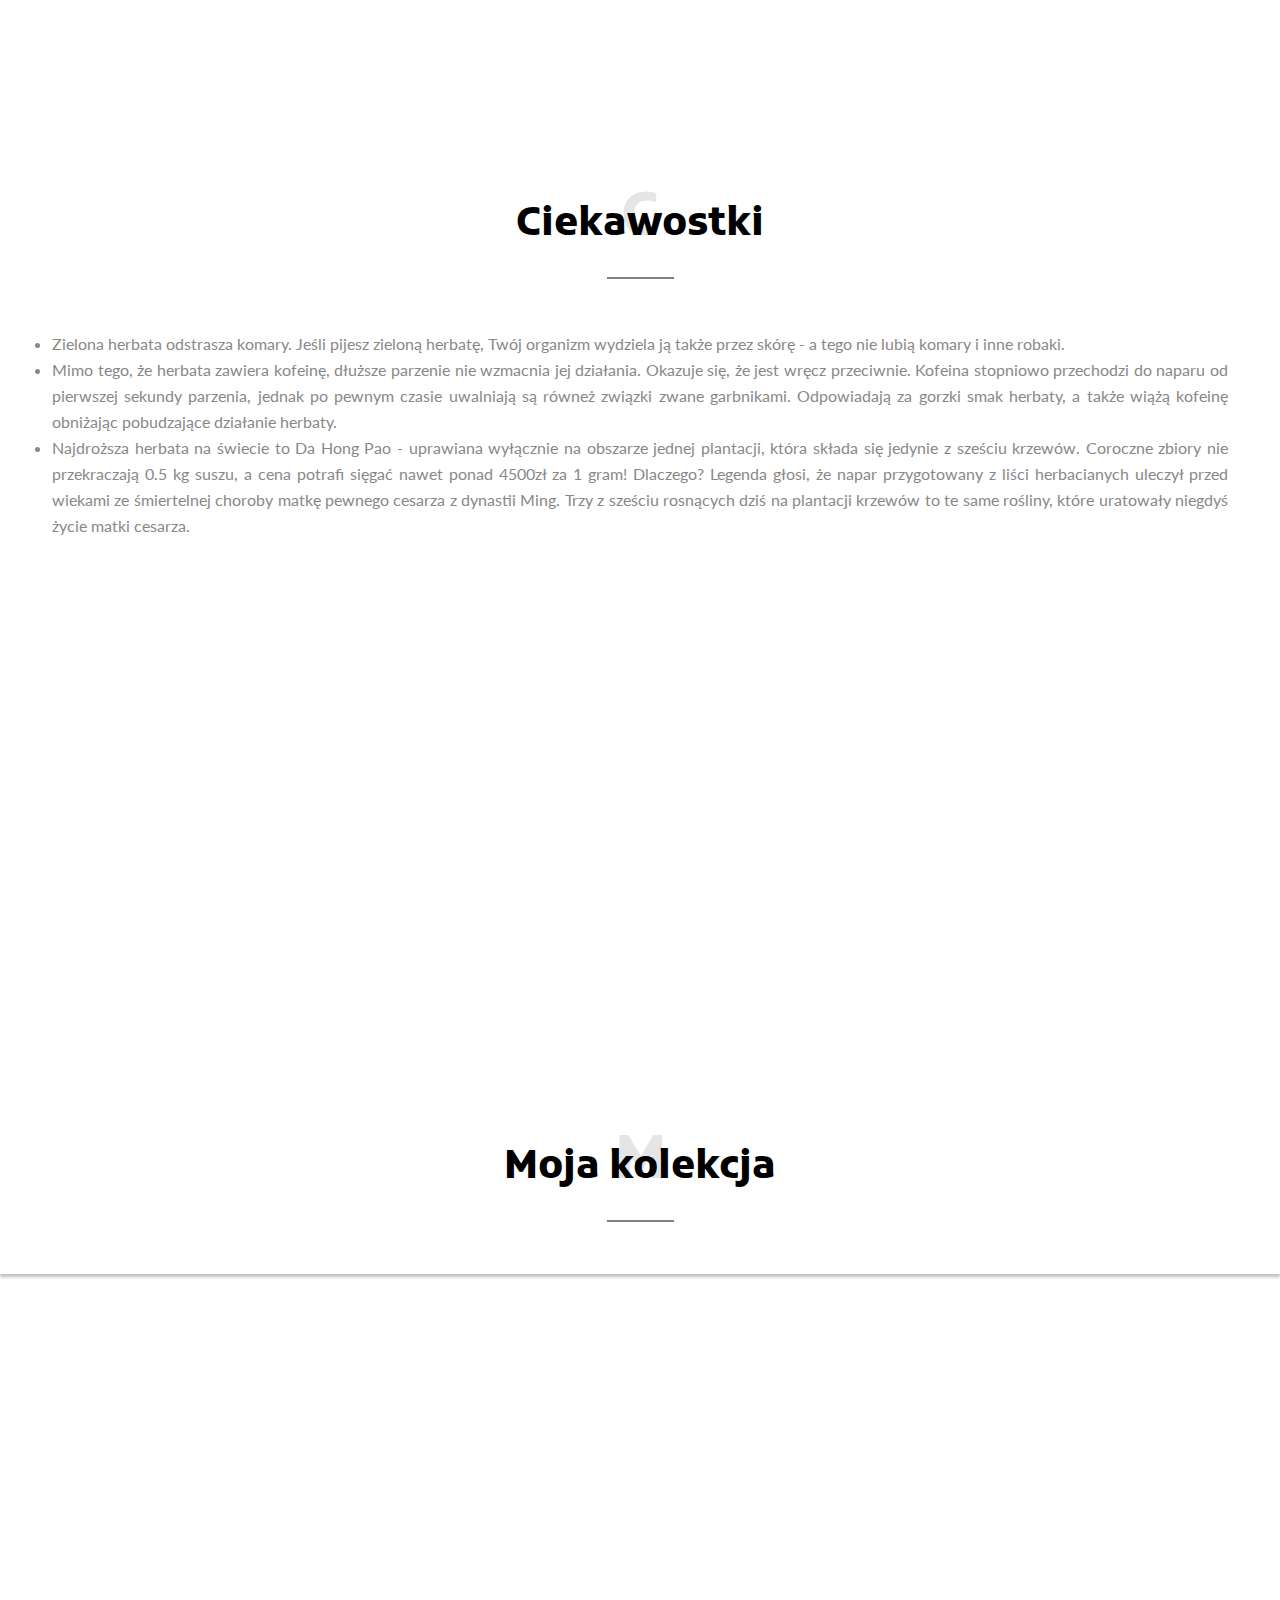
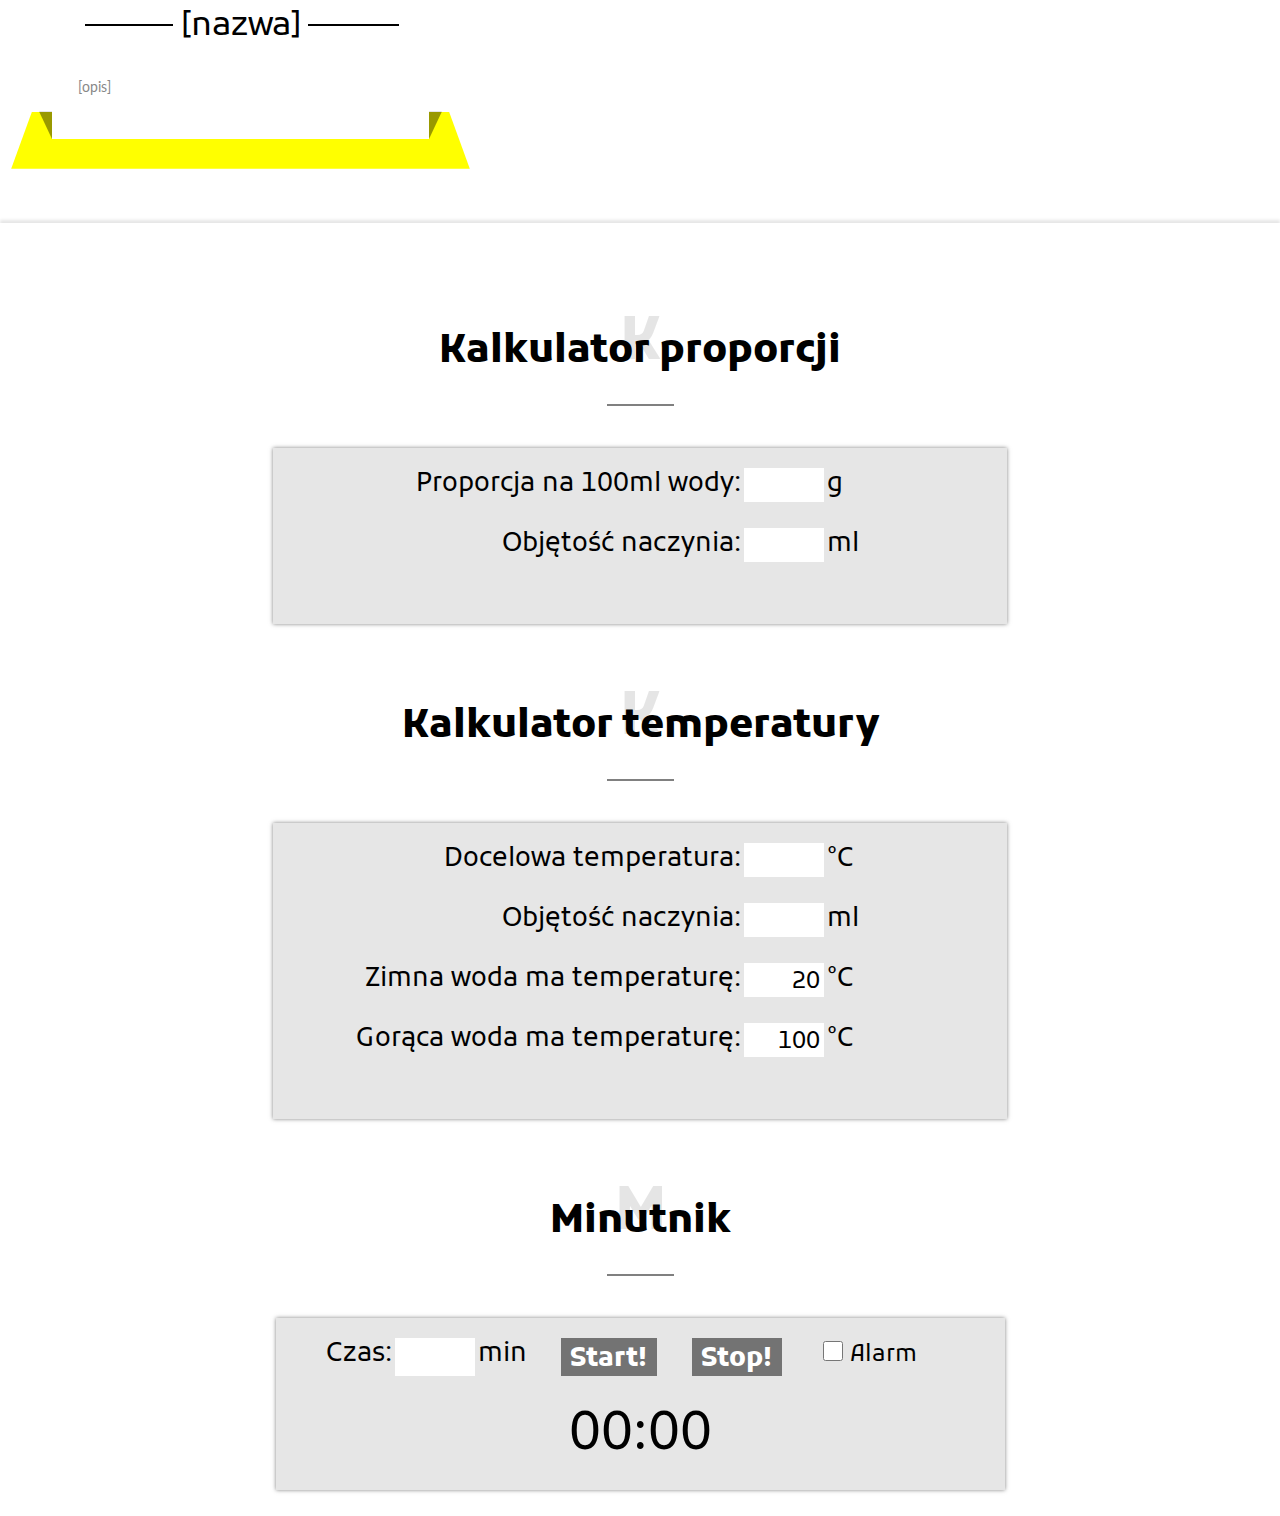
==== commit 84365556: "New teas added" ====
--- a/index.html
+++ b/index.html
@@ -1,8 +1,4 @@
 <!DOCTYPE html>
-<!-- TODO
-    Measure:
--- Pajarito Elaborada
--->
 <html>
 
 <head>
@@ -87,6 +83,9 @@
                                 <li><a class="menu-closing" href="javascript:void(0)"
                                         onclick="animScrollToElement('#desc-matcha')">
                                         Matcha</a></li>
+                                <li><a class="menu-closing" href="javascript:void(0)"
+                                        onclick="animScrollToElement('#desc-funfacts')">
+                                        Ciekawostki</a></li>
                             </ul>
                         </li>
                         <li>
@@ -101,6 +100,13 @@
                                 </li>
                             </ul>
                         </li>
+                        <li>
+                            <a>Archiwum <i class="icon ion-md-arrow-dropdown"></i></a>
+                            <ul class="sub-menu" id="used-up-list">
+                                <li><a class="menu-closing" href="javascript:void(0)"
+                                        onclick="selectTea('#', this)">[herbata]</a></li>
+                            </ul>
+                        </li>
                         <li><a class="menu-closing" href="javascript:void(0)"
                                 onclick="animScrollToElement('#tools')">Narzędzia</a></li>
                     </ul>
@@ -125,21 +131,17 @@
                 </span>
             </div>
             <p class="desc">
-                Herbata czarna, czerwona, zielona, biała czy żółta... słyszał na pewno każdy. Jednak niewielu wie, że
-                wszystkie te herbaty pochodzą z jednego gatunku rośliny - camellia sinensis (pl. herbata chińska). Napar
-                z
-                tej rośliny, jak również z wielu innych, stanowi najpopularniejszy napój świata. Pierwsze zapiski o
-                herbacie
-                pochodzą z X wieku p.n.e., jednak jeśli wierzyć legendom, tradycja tego napoju ma prawie 5000 lat.
-                Herbata
-                po chińsku to tê lub chá, w zależności od dialektu. Pierwsza wersja ma swoje odzwierciedlenie w językach
-                zachodnej Europy, natomiast druga wersja widoczna jest na wschodzie. Polskie słowo "herbata" pochodzi od
-                łac. herba (zioło, ziele) oraz chińskiego tê. Uzasadnieniem jest fakt, iż gdy w 1664 roku herbata
-                dotarła po
-                raz pierwszy do Polski z Francji, traktowana była jak napój leczniczy. Przez długi czas, ze względu na
-                wysoką cenę napój ten pity był jedynie przez wyższe warstwy społeczne. Obecnie każdy może cieszyć się
-                jego
-                licznymi wspaniałymi walorami smakowymi i zdrowotnymi.
+                Herbata czarna, czerwona, zielona, biała, żółta czy oolong... słyszał na pewno każdy. Jednak niewielu
+                wie, że wszystkie te herbaty pochodzą z jednego gatunku rośliny - camellia sinensis (pl. herbata
+                chińska). Napar z tej rośliny, jak również z wielu innych, stanowi najpopularniejszy napój świata.
+                Pierwsze zapiski o herbacie pochodzą z X wieku p.n.e., jednak jeśli wierzyć legendom, tradycja tego
+                napoju ma prawie 5000 lat. Herbata po chińsku to tê lub chá, w zależności od dialektu. Pierwsza wersja
+                ma swoje odzwierciedlenie w językach zachodnej Europy, natomiast druga wersja widoczna jest na
+                wschodzie. Polskie słowo "herbata" pochodzi od łac. herba (zioło, ziele) oraz chińskiego tê.
+                Uzasadnieniem jest fakt, iż gdy w 1664 roku herbata dotarła po raz pierwszy do Polski z Francji,
+                traktowana była jak napój leczniczy. Przez długi czas, ze względu na wysoką cenę napój ten pity był
+                jedynie przez wyższe warstwy społeczne. Obecnie każdy może cieszyć się jego licznymi wspaniałymi
+                walorami smakowymi i zdrowotnymi.
             </p>
         </div>
     </div>
@@ -481,6 +483,58 @@
                         animScrollToElement('#desc-matcha');">zwiń opis</a>
                 </span>
             </p>
+        </div>
+        <div class="parallax-background" data-parallax="scroll" data-image-src="img/backgrounds/tea_funfacts.jpeg">
+            <div class="parallax-container" data-rellax-speed="-2.5">
+                <p class="flavor-text">Ciekawostki</p>
+            </div>
+        </div>
+        <div class="bookmark"><a name="opis-ciekawostki"></a></div>
+        <div class="desc-container" id="desc-funfacts">
+            <!-- <img class="desc-photo" src="img/desc/matcha.jpg"> -->
+            <div class="subtitle-container">
+                <span class="subtitle">
+                    <span class="initial">C</span>
+                    Ciekawostki
+                </span>
+                <hr>
+            </div>
+            <div class="desc">
+                <ul>
+                    <li>
+                        Zielona herbata odstrasza komary. Jeśli pijesz zieloną herbatę, Twój organizm wydziela ją także
+                        przez skórę - a tego nie lubią komary i inne robaki.
+                    </li>
+                    <li>
+                        Mimo tego, że herbata zawiera kofeinę, dłuższe parzenie nie wzmacnia jej działania. Okazuje się,
+                        że jest wręcz przeciwnie. Kofeina stopniowo przechodzi do naparu od pierwszej sekundy parzenia,
+                        jednak po pewnym czasie uwalniają są równeż związki zwane garbnikami. Odpowiadają za gorzki smak
+                        herbaty, a także wiążą kofeinę obniżając pobudzające działanie herbaty.
+                    </li>
+                    <li>
+                        Najdroższa herbata na świecie to Da Hong Pao - uprawiana wyłącznie na obszarze jednej plantacji,
+                        która składa się jedynie z sześciu krzewów. Coroczne zbiory nie przekraczają 0.5 kg suszu, a
+                        cena potrafi sięgać nawet ponad 4500zł za 1 gram! Dlaczego? Legenda głosi, że napar przygotowany
+                        z liści herbacianych uleczył przed wiekami ze śmiertelnej choroby matkę pewnego cesarza z
+                        dynastii Ming. Trzy z sześciu rosnących dziś na plantacji krzewów to te same rośliny, które
+                        uratowały niegdyś życie matki cesarza.
+                    </li>
+                </ul>
+            </div>
+        </div>
+        <div class="parallax-background" data-parallax="scroll" data-image-src="img/backgrounds/my_collection.jpg">
+            <div class="parallax-container" data-rellax-speed="-2.5">
+            </div>
+        </div>
+        <div class="bookmark"><a name="opis-ciekawostki"></a></div>
+        <div class="desc-container" id="desc-funfacts">
+            <div class="subtitle-container">
+                <span class="subtitle">
+                    <span class="initial">M</span>
+                    Moja kolekcja
+                </span>
+                <hr>
+            </div>
         </div>
     </div>
     <div id="tea-collection">
--- a/css/style.css
+++ b/css/style.css
@@ -328,7 +328,7 @@
 }
 
 .sub-menu {
-    width: 18rem;
+    width: 20rem;
     display: block;
     position: absolute;
     top: 16rem;
